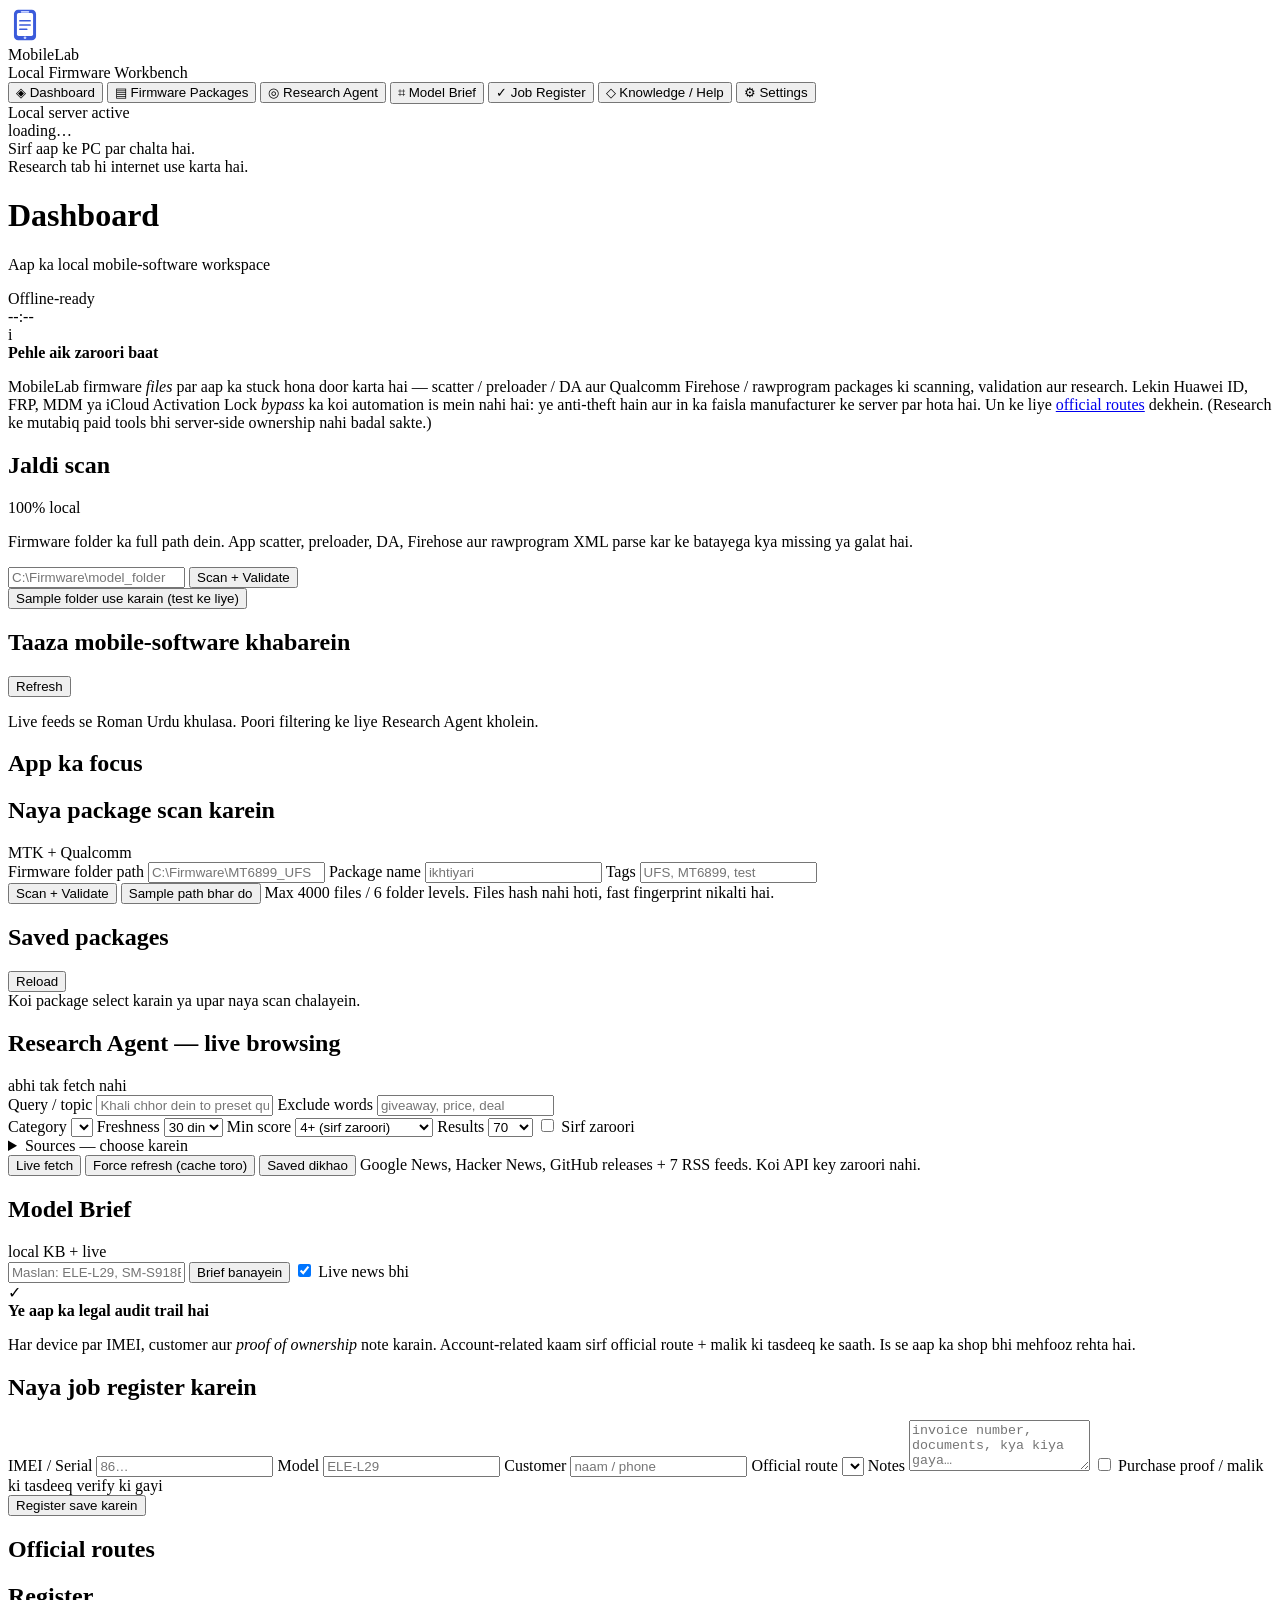
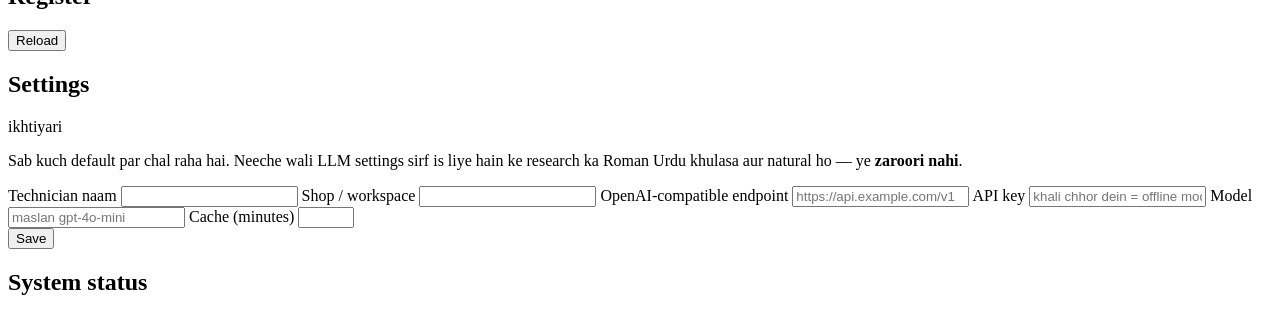
==== MobileLab/web/index.html @ c25c3c63 "chore: adopt agent.md governance + project docs" ====
<!DOCTYPE html>
<html lang="ur-PK-Latn">
<head>
<meta charset="utf-8">
<meta name="viewport" content="width=device-width,initial-scale=1">
<title>MobileLab — Local Mobile Software Workbench</title>
<link rel="icon" href="/favicon.svg" type="image/svg+xml">
<link rel="stylesheet" href="/style.css">
</head>
<body>
<div class="app">

  <aside class="sidebar">
    <div class="brand">
      <div class="brand-mark">
        <svg viewBox="0 0 40 40" width="34" height="34" aria-hidden="true">
          <rect x="7" y="2" width="26" height="36" rx="5" fill="#3b5bdb"/>
          <rect x="10.5" y="6" width="19" height="27" rx="2" fill="#ffffff"/>
          <rect x="15" y="3.5" width="10" height="2" rx="1" fill="#c9d4ff"/>
          <path d="M14 15h12M14 20h12M14 25h8" stroke="#3b5bdb" stroke-width="2" stroke-linecap="round"/>
          <circle cx="20" cy="35" r="1.6" fill="#c9d4ff"/>
        </svg>
      </div>
      <div>
        <div class="brand-name">MobileLab</div>
        <div class="brand-sub">Local Firmware Workbench</div>
      </div>
    </div>

    <nav class="nav" id="nav">
      <button class="nav-item active" data-view="dashboard"><span class="ni">◈</span> Dashboard</button>
      <button class="nav-item" data-view="packages"><span class="ni">▤</span> Firmware Packages</button>
      <button class="nav-item" data-view="research"><span class="ni">◎</span> Research Agent <span class="nav-dot"></span></button>
      <button class="nav-item" data-view="models"><span class="ni">⌗</span> Model Brief</button>
      <button class="nav-item" data-view="jobs"><span class="ni">✓</span> Job Register</button>
      <button class="nav-item" data-view="knowledge"><span class="ni">◇</span> Knowledge / Help</button>
      <button class="nav-item" data-view="settings"><span class="ni">⚙</span> Settings</button>
    </nav>

    <div class="side-foot">
      <div class="side-status"><span class="dot-live"></span> Local server active</div>
      <div class="side-small" id="sideMeta">loading…</div>
      <div class="side-note">Sirf aap ke PC par chalta hai.<br>Research tab hi internet use karta hai.</div>
    </div>
  </aside>

  <main class="main">
    <header class="topbar">
      <div>
        <h1 id="viewTitle">Dashboard</h1>
        <p id="viewSub">Aap ka local mobile-software workspace</p>
      </div>
      <div class="top-right">
        <div class="pill" id="connPill"><span class="dot-live"></span> Offline-ready</div>
        <div class="clock" id="clock">--:--</div>
      </div>
    </header>

    <div class="content" id="content">

      <!-- ================= DASHBOARD ================= -->
      <section class="view active" id="view-dashboard">
        <div class="notice">
          <div class="notice-icon">i</div>
          <div>
            <strong>Pehle aik zaroori baat</strong>
            <p>MobileLab firmware <em>files</em> par aap ka stuck hona door karta hai — scatter / preloader / DA aur Qualcomm Firehose / rawprogram packages ki scanning, validation aur research. Lekin Huawei ID, FRP, MDM ya iCloud Activation Lock <em>bypass</em> ka koi automation is mein nahi hai: ye anti-theft hain aur in ka faisla manufacturer ke server par hota hai. Un ke liye <a href="#" data-goto="knowledge">official routes</a> dekhein. (Research ke mutabiq paid tools bhi server-side ownership nahi badal sakte.)</p>
          </div>
        </div>

        <div class="stat-grid" id="statGrid"></div>

        <div class="two-col">
          <div class="card">
            <div class="card-head"><h2>Jaldi scan</h2><span class="tag">100% local</span></div>
            <p class="muted">Firmware folder ka full path dein. App scatter, preloader, DA, Firehose aur rawprogram XML parse kar ke batayega kya missing ya galat hai.</p>
            <div class="inline-form">
              <input id="dashPath" placeholder="C:\Firmware\model_folder" spellcheck="false">
              <button class="btn primary" id="dashScanBtn">Scan + Validate</button>
            </div>
            <button class="link-btn" id="dashSampleBtn">Sample folder use karain (test ke liye)</button>
            <div id="dashScanOut" class="scan-out"></div>
          </div>

          <div class="card">
            <div class="card-head"><h2>Taaza mobile-software khabarein</h2><button class="btn ghost sm" id="dashNewsBtn">Refresh</button></div>
            <p class="muted">Live feeds se Roman Urdu khulasa. Poori filtering ke liye Research Agent kholein.</p>
            <div id="dashNews" class="mini-news"><div class="skeleton"></div></div>
          </div>
        </div>

        <div class="card">
          <div class="card-head"><h2>App ka focus</h2></div>
          <div class="focus-grid" id="focusGrid"></div>
        </div>
      </section>

      <!-- ================= PACKAGES ================= -->
      <section class="view" id="view-packages">
        <div class="card">
          <div class="card-head"><h2>Naya package scan karein</h2><span class="tag">MTK + Qualcomm</span></div>
          <div class="form-row">
            <label class="grow">Firmware folder path
              <input id="pkgPath" placeholder="C:\Firmware\MT6899_UFS" spellcheck="false">
            </label>
            <label>Package name <input id="pkgName" placeholder="ikhtiyari"></label>
            <label>Tags <input id="pkgTags" placeholder="UFS, MT6899, test"></label>
          </div>
          <div class="row-actions">
            <button class="btn primary" id="pkgScanBtn">Scan + Validate</button>
            <button class="btn ghost" id="pkgSampleBtn">Sample path bhar do</button>
            <span class="muted small">Max 4000 files / 6 folder levels. Files hash nahi hoti, fast fingerprint nikalti hai.</span>
          </div>
          <div id="pkgScanOut" class="scan-out"></div>
        </div>

        <div class="pkg-layout">
          <div class="card pkg-list-card">
            <div class="card-head"><h2>Saved packages</h2><button class="btn ghost sm" id="pkgReload">Reload</button></div>
            <div id="pkgList" class="pkg-list"><div class="skeleton"></div></div>
          </div>
          <div class="card pkg-detail-card">
            <div id="pkgDetail" class="empty-state">Koi package select karain ya upar naya scan chalayein.</div>
          </div>
        </div>
      </section>

      <!-- ================= RESEARCH ================= -->
      <section class="view" id="view-research">
        <div class="card">
          <div class="card-head"><h2>Research Agent — live browsing</h2><span class="tag green" id="fetchStamp">abhi tak fetch nahi</span></div>
          <div class="preset-row" id="presetRow"></div>
          <div class="form-row">
            <label class="grow">Query / topic
              <input id="resQ" placeholder="Khali chhor dein to preset query chalegi (maslan: Huawei EMUI 16 firmware)">
            </label>
            <label>Exclude words <input id="resExclude" placeholder="giveaway, price, deal"></label>
          </div>
          <div class="form-row filters">
            <label>Category <select id="resCat"></select></label>
            <label>Freshness <select id="resDays">
              <option value="0">Sab</option><option value="2">2 din</option><option value="7">7 din</option>
              <option value="30" selected>30 din</option><option value="90">90 din</option>
            </select></label>
            <label>Min score <select id="resScore">
              <option value="0">Sab dikhayein</option><option value="2">2+</option>
              <option value="4" selected>4+ (sirf zaroori)</option><option value="7">7+ (bahut mutaliqa)</option>
            </select></label>
            <label>Results <select id="resLimit">
              <option value="30">30</option><option value="70" selected>70</option><option value="120">120</option>
            </select></label>
            <label class="checkline"><input type="checkbox" id="resOnlyImportant"> Sirf zaroori</label>
          </div>
          <details class="sources-box">
            <summary>Sources <span id="srcCount"></span> — choose karein</summary>
            <div id="srcChecks" class="check-grid"></div>
            <div class="row-actions"><button class="link-btn" id="srcAll">Sab select</button><button class="link-btn" id="srcNone">Sab hata dein</button></div>
          </details>
          <div class="row-actions">
            <button class="btn primary" id="resFetch">Live fetch</button>
            <button class="btn ghost" id="resRefresh">Force refresh (cache toro)</button>
            <button class="btn ghost" id="resSavedToggle">Saved dikhao</button>
            <span class="muted small">Google News, Hacker News, GitHub releases + 7 RSS feeds. Koi API key zaroori nahi.</span>
          </div>
          <div id="resDiag" class="diag"></div>
        </div>
        <div id="resResults" class="res-wrap"></div>
      </section>

      <!-- ================= MODELS ================= -->
      <section class="view" id="view-models">
        <div class="card">
          <div class="card-head"><h2>Model Brief</h2><span class="tag">local KB + live</span></div>
          <div class="inline-form">
            <input id="modelQ" placeholder="Maslan: ELE-L29, SM-S918B, CPH2577, 23127PN0CG">
            <button class="btn primary" id="modelSearch">Brief banayein</button>
            <label class="checkline"><input type="checkbox" id="modelLive" checked> Live news bhi</label>
          </div>
        </div>
        <div id="modelOut"></div>
      </section>

      <!-- ================= JOBS ================= -->
      <section class="view" id="view-jobs">
        <div class="notice soft">
          <div class="notice-icon">✓</div>
          <div><strong>Ye aap ka legal audit trail hai</strong>
            <p>Har device par IMEI, customer aur <em>proof of ownership</em> note karain. Account-related kaam sirf official route + malik ki tasdeeq ke saath. Is se aap ka shop bhi mehfooz rehta hai.</p></div>
        </div>
        <div class="two-col">
          <div class="card">
            <div class="card-head"><h2>Naya job register karein</h2></div>
            <div class="form-grid">
              <label>IMEI / Serial <input id="jobImei" placeholder="86…"></label>
              <label>Model <input id="jobModel" placeholder="ELE-L29"></label>
              <label>Customer <input id="jobCustomer" placeholder="naam / phone"></label>
              <label>Official route <select id="jobRoute"></select></label>
              <label class="wide">Notes <textarea id="jobNotes" rows="3" placeholder="invoice number, documents, kya kiya gaya…"></textarea></label>
              <label class="checkline wide"><input type="checkbox" id="jobProof"> Purchase proof / malik ki tasdeeq verify ki gayi</label>
            </div>
            <button class="btn primary" id="jobAdd">Register save karein</button>
          </div>
          <div class="card">
            <div class="card-head"><h2>Official routes</h2></div>
            <div id="jobRoutes" class="route-list"></div>
          </div>
        </div>
        <div class="card">
          <div class="card-head"><h2>Register</h2><button class="btn ghost sm" id="jobReload">Reload</button></div>
          <div id="jobList"></div>
        </div>
      </section>

      <!-- ================= KNOWLEDGE ================= -->
      <section class="view" id="view-knowledge">
        <div id="knowledgeOut"></div>
      </section>

      <!-- ================= SETTINGS ================= -->
      <section class="view" id="view-settings">
        <div class="card">
          <div class="card-head"><h2>Settings</h2><span class="tag">ikhtiyari</span></div>
          <p class="muted">Sab kuch default par chal raha hai. Neeche wali LLM settings sirf is liye hain ke research ka Roman Urdu khulasa aur natural ho — ye <strong>zaroori nahi</strong>.</p>
          <div class="form-grid">
            <label>Technician naam <input id="setTech"></label>
            <label>Shop / workspace <input id="setShop"></label>
            <label class="wide">OpenAI-compatible endpoint <input id="setEndpoint" placeholder="https://api.example.com/v1"></label>
            <label>API key <input id="setKey" type="password" placeholder="khali chhor dein = offline mode"></label>
            <label>Model <input id="setModel" placeholder="maslan gpt-4o-mini"></label>
            <label>Cache (minutes) <input id="setCache" type="number" min="1" max="240"></label>
          </div>
          <button class="btn primary" id="setSave">Save</button>
          <span id="setMsg" class="muted small"></span>
        </div>
        <div class="card">
          <div class="card-head"><h2>System status</h2></div>
          <div id="statusOut" class="kv"></div>
        </div>
      </section>

    </div>
  </main>
</div>

<div id="toast" class="toast"></div>
<script src="/app.js"></script>
</body>
</html>
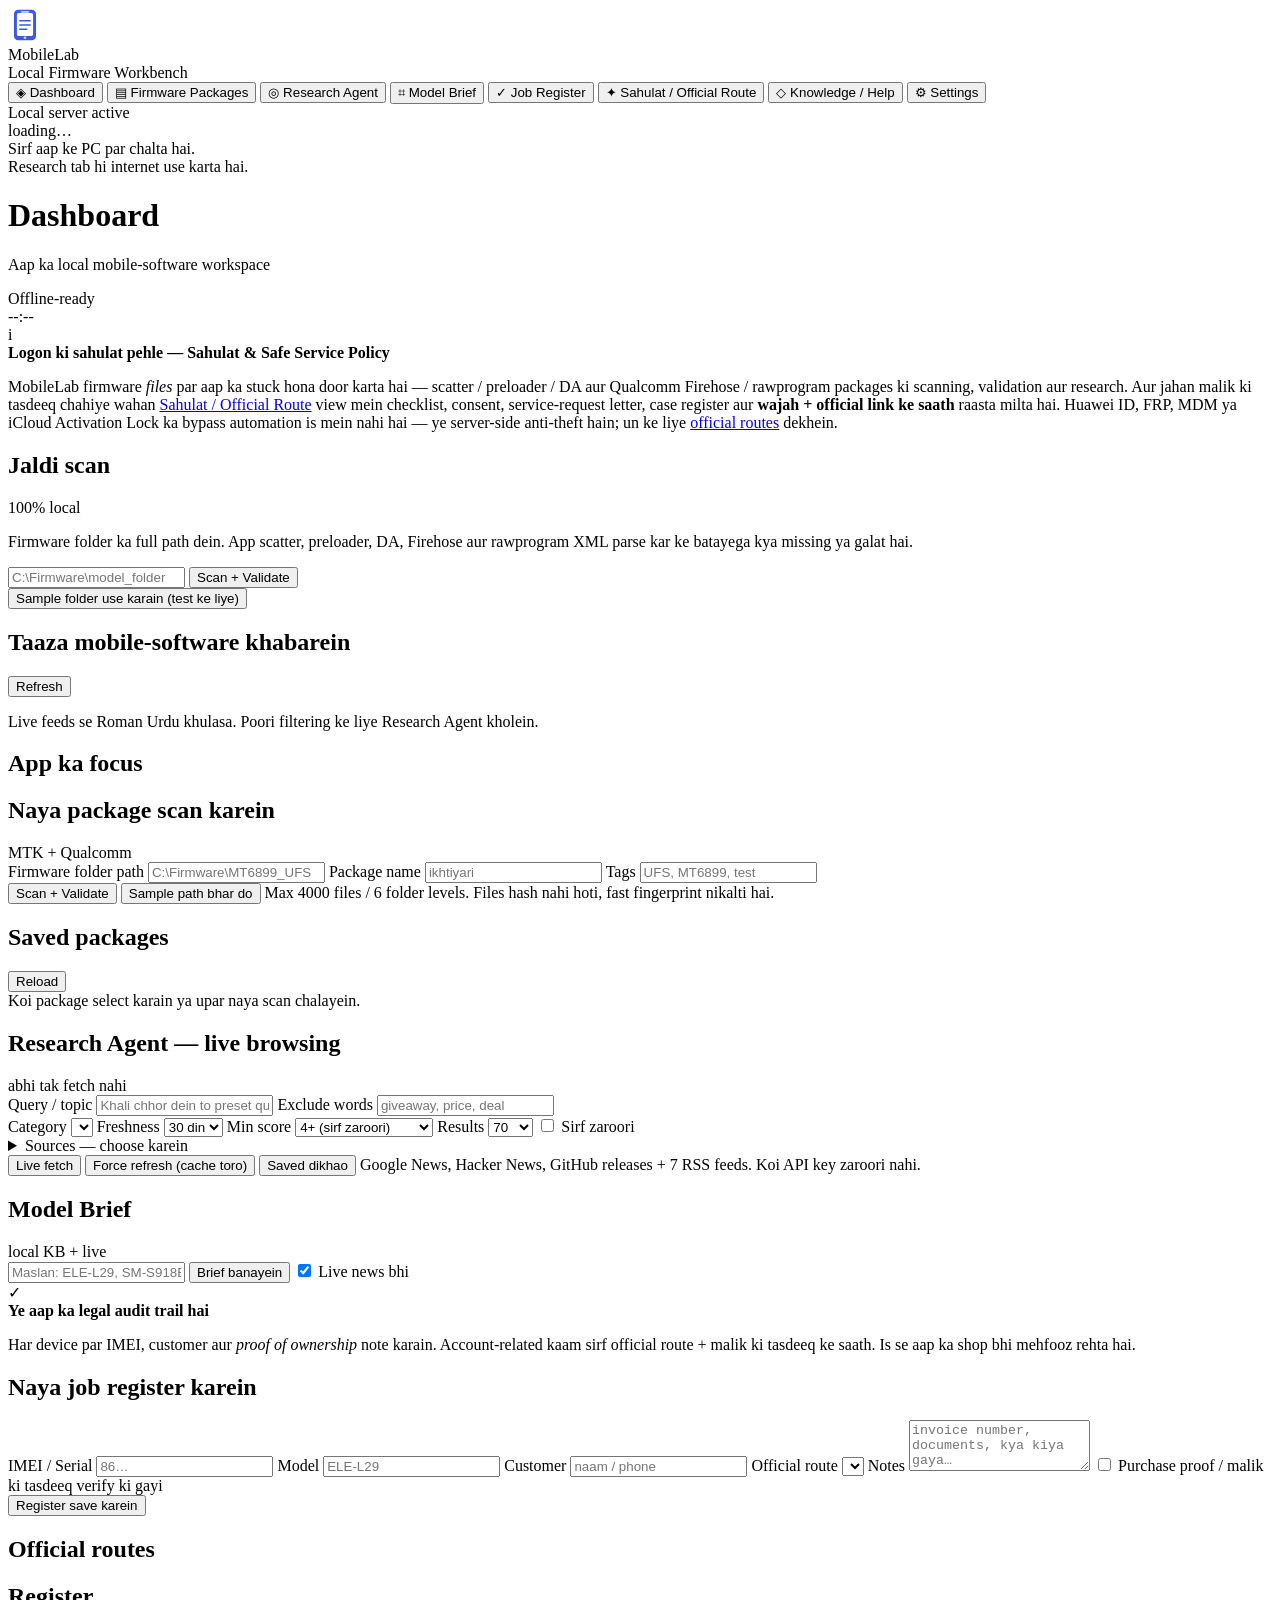
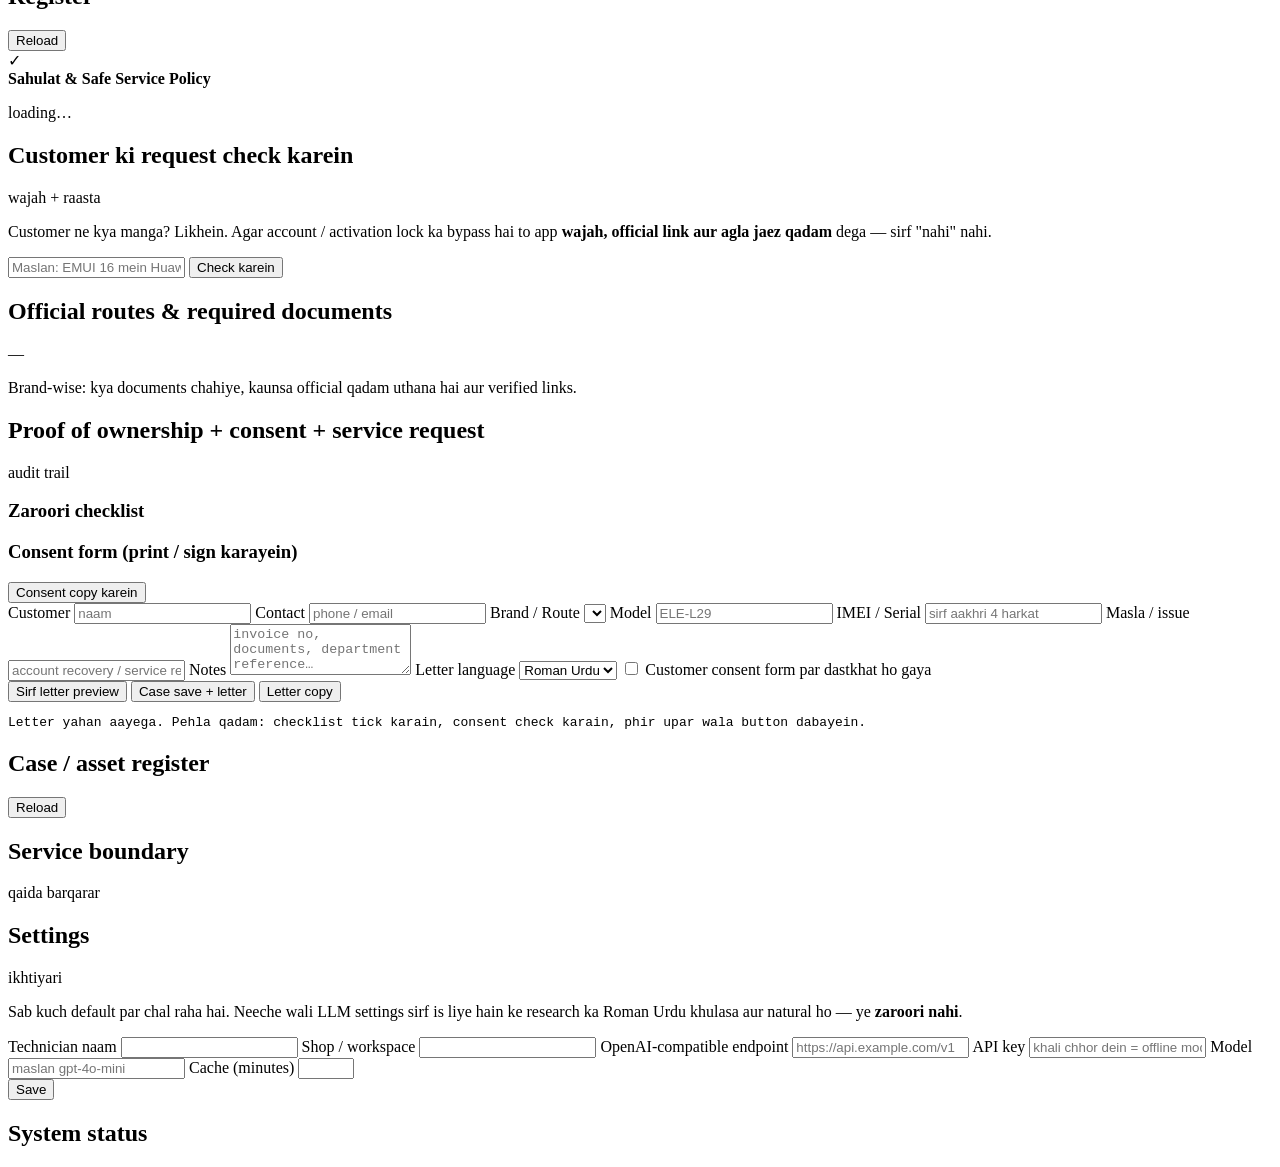
==== commit 27a16b01: "feat: add Sahulat & Safe Service Toolkit (PHASE 1B)" ====
--- a/MobileLab/web/index.html
+++ b/MobileLab/web/index.html
@@ -33,6 +33,7 @@
       <button class="nav-item" data-view="research"><span class="ni">◎</span> Research Agent <span class="nav-dot"></span></button>
       <button class="nav-item" data-view="models"><span class="ni">⌗</span> Model Brief</button>
       <button class="nav-item" data-view="jobs"><span class="ni">✓</span> Job Register</button>
+      <button class="nav-item" data-view="sahulat"><span class="ni">✦</span> Sahulat / Official Route</button>
       <button class="nav-item" data-view="knowledge"><span class="ni">◇</span> Knowledge / Help</button>
       <button class="nav-item" data-view="settings"><span class="ni">⚙</span> Settings</button>
     </nav>
@@ -63,8 +64,8 @@
         <div class="notice">
           <div class="notice-icon">i</div>
           <div>
-            <strong>Pehle aik zaroori baat</strong>
-            <p>MobileLab firmware <em>files</em> par aap ka stuck hona door karta hai — scatter / preloader / DA aur Qualcomm Firehose / rawprogram packages ki scanning, validation aur research. Lekin Huawei ID, FRP, MDM ya iCloud Activation Lock <em>bypass</em> ka koi automation is mein nahi hai: ye anti-theft hain aur in ka faisla manufacturer ke server par hota hai. Un ke liye <a href="#" data-goto="knowledge">official routes</a> dekhein. (Research ke mutabiq paid tools bhi server-side ownership nahi badal sakte.)</p>
+            <strong>Logon ki sahulat pehle — Sahulat &amp; Safe Service Policy</strong>
+            <p>MobileLab firmware <em>files</em> par aap ka stuck hona door karta hai — scatter / preloader / DA aur Qualcomm Firehose / rawprogram packages ki scanning, validation aur research. Aur jahan malik ki tasdeeq chahiye wahan <a href="#" data-goto="sahulat">Sahulat / Official Route</a> view mein checklist, consent, service-request letter, case register aur <strong>wajah + official link ke saath</strong> raasta milta hai. Huawei ID, FRP, MDM ya iCloud Activation Lock ka bypass automation is mein nahi hai — ye server-side anti-theft hain; un ke liye <a href="#" data-goto="knowledge">official routes</a> dekhein.</p>
           </div>
         </div>
 
@@ -211,6 +212,81 @@
         </div>
       </section>
 
+      <!-- ================= SAHULAT / OFFICIAL ROUTE ================= -->
+      <section class="view" id="view-sahulat">
+        <div class="notice soft">
+          <div class="notice-icon">✓</div>
+          <div>
+            <strong id="sahPolicyTitle">Sahulat &amp; Safe Service Policy</strong>
+            <p id="sahPolicyLead">loading…</p>
+          </div>
+        </div>
+
+        <div class="two-col">
+          <div class="card">
+            <div class="card-head"><h2>Customer ki request check karein</h2><span class="tag">wajah + raasta</span></div>
+            <p class="muted">Customer ne kya manga? Likhein. Agar account / activation lock ka bypass hai to app <strong>wajah, official link aur agla jaez qadam</strong> dega — sirf "nahi" nahi.</p>
+            <div class="inline-form">
+              <input id="sahCheckQ" placeholder="Maslan: EMUI 16 mein Huawei ID remove kar do">
+              <button class="btn primary" id="sahCheckBtn">Check karein</button>
+            </div>
+            <div id="sahCheckOut" class="sah-out"></div>
+          </div>
+
+          <div class="card">
+            <div class="card-head"><h2>Official routes &amp; required documents</h2><span class="tag green" id="sahRouteCount">—</span></div>
+            <p class="muted">Brand-wise: kya documents chahiye, kaunsa official qadam uthana hai aur verified links.</p>
+            <div id="sahRoutes" class="sah-routes"><div class="skeleton"></div></div>
+          </div>
+        </div>
+
+        <div class="card">
+          <div class="card-head"><h2>Proof of ownership + consent + service request</h2><span class="tag">audit trail</span></div>
+          <div class="sah-grid">
+            <div>
+              <h3 class="sah-h3">Zaroori checklist</h3>
+              <div id="sahChecklist" class="sah-checklist"></div>
+              <h3 class="sah-h3">Consent form (print / sign karayein)</h3>
+              <pre id="sahConsent" class="sah-consent"></pre>
+              <button class="btn ghost sm" id="sahConsentCopy">Consent copy karein</button>
+            </div>
+            <div>
+              <div class="form-grid">
+                <label>Customer <input id="sahCustomer" placeholder="naam"></label>
+                <label>Contact <input id="sahContact" placeholder="phone / email"></label>
+                <label>Brand / Route <select id="sahBrand"></select></label>
+                <label>Model <input id="sahModel" placeholder="ELE-L29"></label>
+                <label>IMEI / Serial <input id="sahDevice" placeholder="sirf aakhri 4 harkat"></label>
+                <label>Masla / issue <input id="sahIssue" placeholder="account recovery / service request"></label>
+                <label class="wide">Notes <textarea id="sahNotes" rows="3" placeholder="invoice no, documents, department reference…"></textarea></label>
+                <label class="wide">Letter language <select id="sahLang">
+                  <option value="roman">Roman Urdu</option><option value="english">English</option>
+                </select></label>
+                <label class="checkline wide"><input type="checkbox" id="sahConsentChk"> Customer consent form par dastkhat ho gaya</label>
+              </div>
+              <div class="row-actions">
+                <button class="btn ghost" id="sahLetterBtn">Sirf letter preview</button>
+                <button class="btn primary" id="sahCaseBtn">Case save + letter</button>
+                <button class="btn ghost" id="sahLetterCopy">Letter copy</button>
+              </div>
+              <div id="sahFormMsg" class="small muted"></div>
+              <pre id="sahLetter" class="sah-letter">Letter yahan aayega. Pehla qadam: checklist tick karain, consent check karain, phir upar wala button dabayein.</pre>
+            </div>
+          </div>
+        </div>
+
+        <div class="two-col">
+          <div class="card">
+            <div class="card-head"><h2>Case / asset register</h2><button class="btn ghost sm" id="sahReload">Reload</button></div>
+            <div id="sahCases"></div>
+          </div>
+          <div class="card">
+            <div class="card-head"><h2>Service boundary</h2><span class="tag amber">qaida barqarar</span></div>
+            <div id="sahBoundary"></div>
+          </div>
+        </div>
+      </section>
+
       <!-- ================= KNOWLEDGE ================= -->
       <section class="view" id="view-knowledge">
         <div id="knowledgeOut"></div>
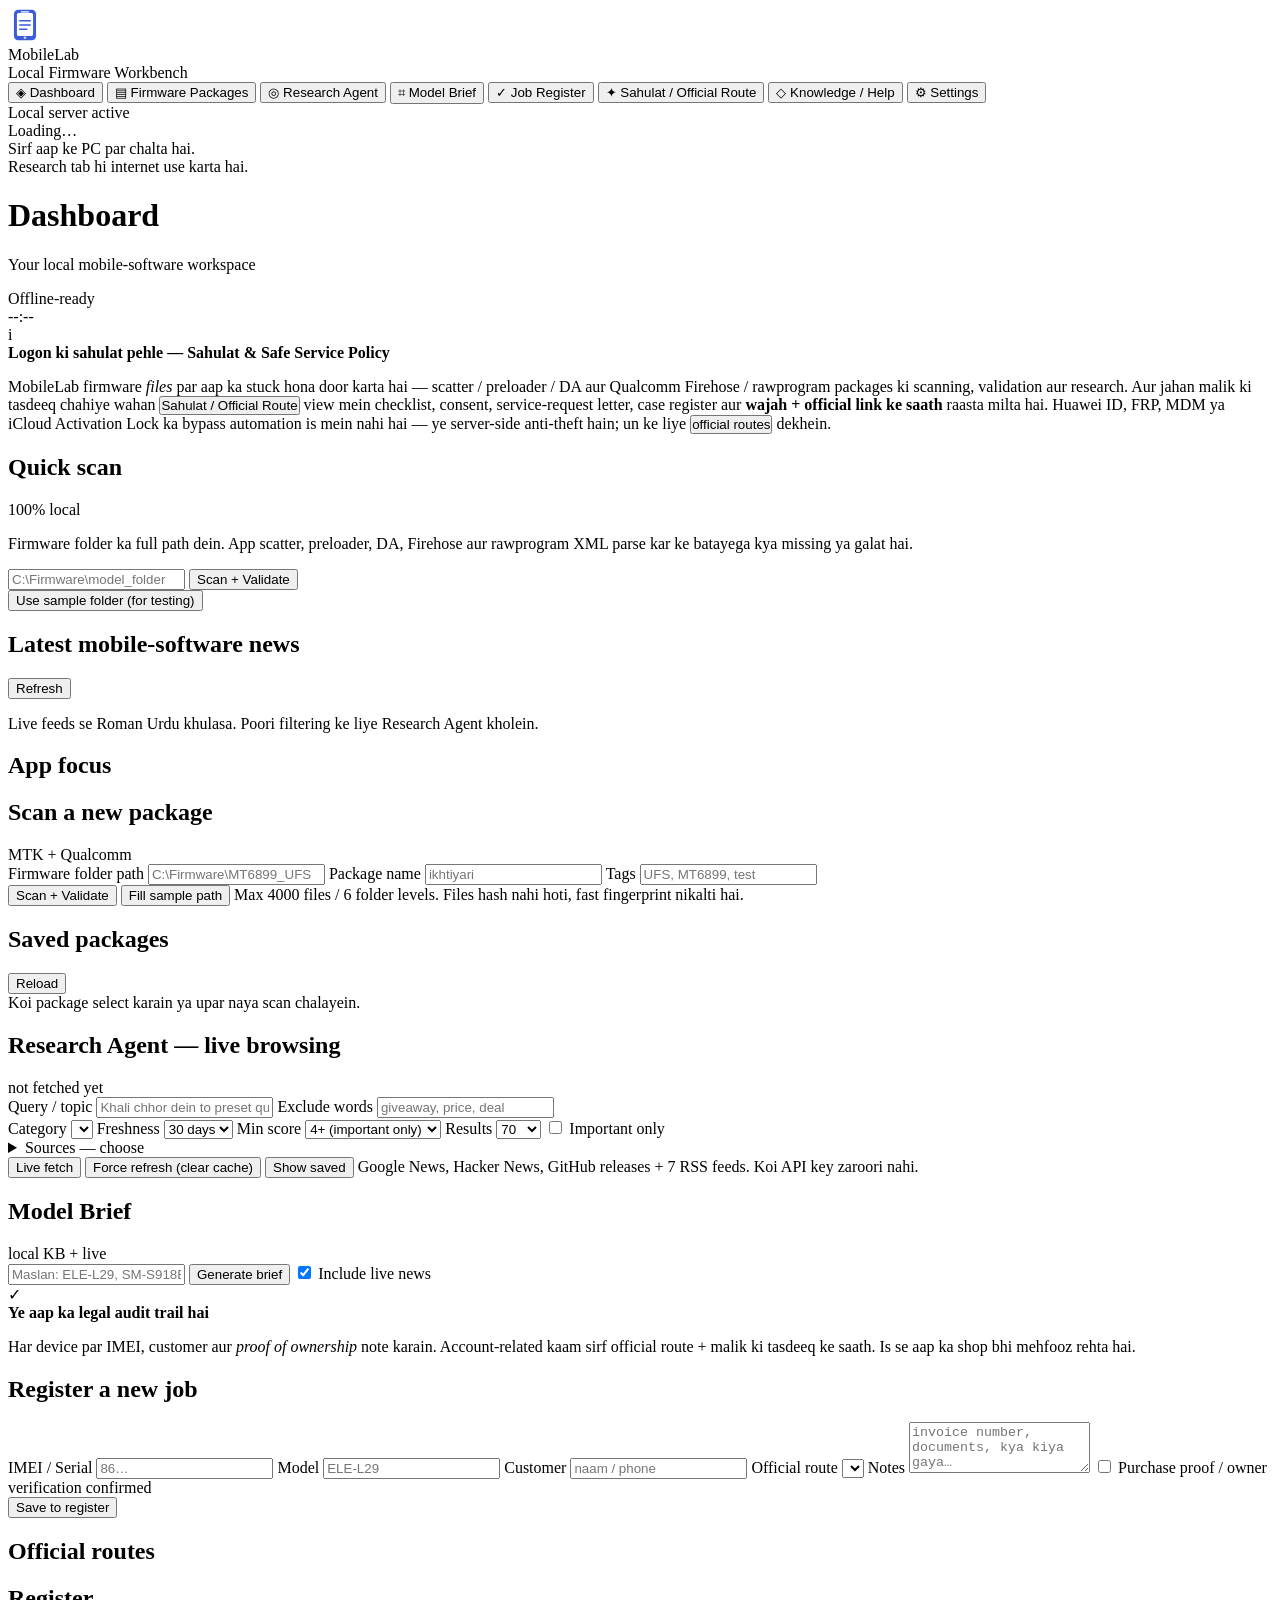
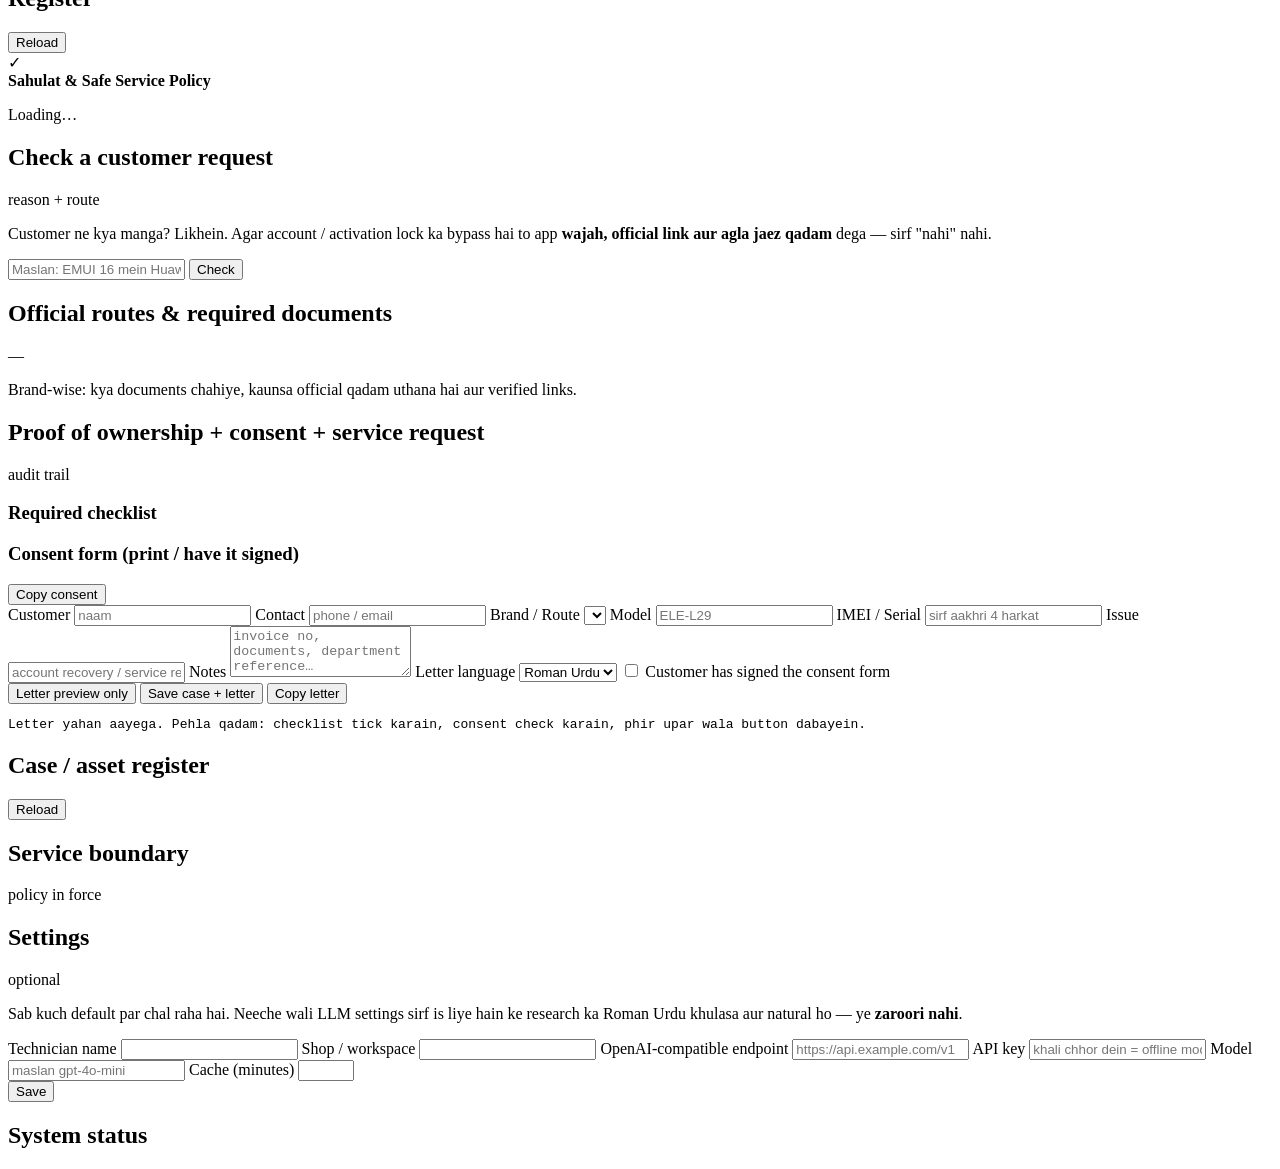
==== commit a68cd7c7: "feat: complete PHASE 3-11 hardening, offline degradation, and 101-test suite Security baseline: mask" ====
--- a/MobileLab/web/index.html
+++ b/MobileLab/web/index.html
@@ -1,5 +1,5 @@
 <!DOCTYPE html>
-<html lang="ur-PK-Latn">
+<html lang="en">
 <head>
 <meta charset="utf-8">
 <meta name="viewport" content="width=device-width,initial-scale=1">
@@ -27,21 +27,21 @@
       </div>
     </div>
 
-    <nav class="nav" id="nav">
-      <button class="nav-item active" data-view="dashboard"><span class="ni">◈</span> Dashboard</button>
-      <button class="nav-item" data-view="packages"><span class="ni">▤</span> Firmware Packages</button>
-      <button class="nav-item" data-view="research"><span class="ni">◎</span> Research Agent <span class="nav-dot"></span></button>
-      <button class="nav-item" data-view="models"><span class="ni">⌗</span> Model Brief</button>
-      <button class="nav-item" data-view="jobs"><span class="ni">✓</span> Job Register</button>
-      <button class="nav-item" data-view="sahulat"><span class="ni">✦</span> Sahulat / Official Route</button>
-      <button class="nav-item" data-view="knowledge"><span class="ni">◇</span> Knowledge / Help</button>
-      <button class="nav-item" data-view="settings"><span class="ni">⚙</span> Settings</button>
+    <nav class="nav" id="nav" role="tablist" aria-label="Primary navigation" aria-orientation="vertical">
+      <button class="nav-item active" id="tab-dashboard" data-view="dashboard" role="tab" aria-selected="true" aria-controls="view-dashboard" aria-current="page" tabindex="0"><span class="ni" aria-hidden="true">◈</span> Dashboard</button>
+      <button class="nav-item" id="tab-packages" data-view="packages" role="tab" aria-selected="false" aria-controls="view-packages" tabindex="-1"><span class="ni" aria-hidden="true">▤</span> Firmware Packages</button>
+      <button class="nav-item" id="tab-research" data-view="research" role="tab" aria-selected="false" aria-controls="view-research" tabindex="-1"><span class="ni" aria-hidden="true">◎</span> Research Agent <span class="nav-dot" aria-hidden="true"></span></button>
+      <button class="nav-item" id="tab-models" data-view="models" role="tab" aria-selected="false" aria-controls="view-models" tabindex="-1"><span class="ni" aria-hidden="true">⌗</span> Model Brief</button>
+      <button class="nav-item" id="tab-jobs" data-view="jobs" role="tab" aria-selected="false" aria-controls="view-jobs" tabindex="-1"><span class="ni" aria-hidden="true">✓</span> Job Register</button>
+      <button class="nav-item" id="tab-sahulat" data-view="sahulat" role="tab" aria-selected="false" aria-controls="view-sahulat" tabindex="-1"><span class="ni" aria-hidden="true">✦</span> Sahulat / Official Route</button>
+      <button class="nav-item" id="tab-knowledge" data-view="knowledge" role="tab" aria-selected="false" aria-controls="view-knowledge" tabindex="-1"><span class="ni" aria-hidden="true">◇</span> Knowledge / Help</button>
+      <button class="nav-item" id="tab-settings" data-view="settings" role="tab" aria-selected="false" aria-controls="view-settings" tabindex="-1"><span class="ni" aria-hidden="true">⚙</span> Settings</button>
     </nav>
 
     <div class="side-foot">
-      <div class="side-status"><span class="dot-live"></span> Local server active</div>
-      <div class="side-small" id="sideMeta">loading…</div>
-      <div class="side-note">Sirf aap ke PC par chalta hai.<br>Research tab hi internet use karta hai.</div>
+      <div class="side-status"><span class="dot-live" aria-hidden="true"></span> Local server active</div>
+      <div class="side-small" id="sideMeta" aria-live="polite">Loading…</div>
+      <div class="side-note" lang="ur-PK-Latn">Sirf aap ke PC par chalta hai.<br>Research tab hi internet use karta hai.</div>
     </div>
   </aside>
 
@@ -49,10 +49,10 @@
     <header class="topbar">
       <div>
         <h1 id="viewTitle">Dashboard</h1>
-        <p id="viewSub">Aap ka local mobile-software workspace</p>
+        <p id="viewSub">Your local mobile-software workspace</p>
       </div>
       <div class="top-right">
-        <div class="pill" id="connPill"><span class="dot-live"></span> Offline-ready</div>
+        <div class="pill" id="connPill"><span class="dot-live" aria-hidden="true"></span> Offline-ready</div>
         <div class="clock" id="clock">--:--</div>
       </div>
     </header>
@@ -60,12 +60,12 @@
     <div class="content" id="content">
 
       <!-- ================= DASHBOARD ================= -->
-      <section class="view active" id="view-dashboard">
+      <section class="view active" id="view-dashboard" role="tabpanel" aria-labelledby="tab-dashboard" tabindex="0">
         <div class="notice">
-          <div class="notice-icon">i</div>
-          <div>
+          <div class="notice-icon" aria-hidden="true">i</div>
+          <div lang="ur-PK-Latn">
             <strong>Logon ki sahulat pehle — Sahulat &amp; Safe Service Policy</strong>
-            <p>MobileLab firmware <em>files</em> par aap ka stuck hona door karta hai — scatter / preloader / DA aur Qualcomm Firehose / rawprogram packages ki scanning, validation aur research. Aur jahan malik ki tasdeeq chahiye wahan <a href="#" data-goto="sahulat">Sahulat / Official Route</a> view mein checklist, consent, service-request letter, case register aur <strong>wajah + official link ke saath</strong> raasta milta hai. Huawei ID, FRP, MDM ya iCloud Activation Lock ka bypass automation is mein nahi hai — ye server-side anti-theft hain; un ke liye <a href="#" data-goto="knowledge">official routes</a> dekhein.</p>
+            <p>MobileLab firmware <em>files</em> par aap ka stuck hona door karta hai — scatter / preloader / DA aur Qualcomm Firehose / rawprogram packages ki scanning, validation aur research. Aur jahan malik ki tasdeeq chahiye wahan <button type="button" class="link-btn" style="display:inline;padding:0" lang="en" data-goto="sahulat">Sahulat / Official Route</button> view mein checklist, consent, service-request letter, case register aur <strong>wajah + official link ke saath</strong> raasta milta hai. Huawei ID, FRP, MDM ya iCloud Activation Lock ka bypass automation is mein nahi hai — ye server-side anti-theft hain; un ke liye <button type="button" class="link-btn" style="display:inline;padding:0" lang="en" data-goto="knowledge">official routes</button> dekhein.</p>
           </div>
         </div>
 
@@ -73,33 +73,33 @@
 
         <div class="two-col">
           <div class="card">
-            <div class="card-head"><h2>Jaldi scan</h2><span class="tag">100% local</span></div>
-            <p class="muted">Firmware folder ka full path dein. App scatter, preloader, DA, Firehose aur rawprogram XML parse kar ke batayega kya missing ya galat hai.</p>
+            <div class="card-head"><h2>Quick scan</h2><span class="tag">100% local</span></div>
+            <p class="muted" lang="ur-PK-Latn">Firmware folder ka full path dein. App scatter, preloader, DA, Firehose aur rawprogram XML parse kar ke batayega kya missing ya galat hai.</p>
             <div class="inline-form">
               <input id="dashPath" placeholder="C:\Firmware\model_folder" spellcheck="false">
               <button class="btn primary" id="dashScanBtn">Scan + Validate</button>
             </div>
-            <button class="link-btn" id="dashSampleBtn">Sample folder use karain (test ke liye)</button>
+            <button class="link-btn" id="dashSampleBtn">Use sample folder (for testing)</button>
             <div id="dashScanOut" class="scan-out"></div>
           </div>
 
           <div class="card">
-            <div class="card-head"><h2>Taaza mobile-software khabarein</h2><button class="btn ghost sm" id="dashNewsBtn">Refresh</button></div>
-            <p class="muted">Live feeds se Roman Urdu khulasa. Poori filtering ke liye Research Agent kholein.</p>
+            <div class="card-head"><h2>Latest mobile-software news</h2><button class="btn ghost sm" id="dashNewsBtn">Refresh</button></div>
+            <p class="muted" lang="ur-PK-Latn">Live feeds se Roman Urdu khulasa. Poori filtering ke liye Research Agent kholein.</p>
             <div id="dashNews" class="mini-news"><div class="skeleton"></div></div>
           </div>
         </div>
 
         <div class="card">
-          <div class="card-head"><h2>App ka focus</h2></div>
+          <div class="card-head"><h2>App focus</h2></div>
           <div class="focus-grid" id="focusGrid"></div>
         </div>
       </section>
 
       <!-- ================= PACKAGES ================= -->
-      <section class="view" id="view-packages">
-        <div class="card">
-          <div class="card-head"><h2>Naya package scan karein</h2><span class="tag">MTK + Qualcomm</span></div>
+      <section class="view" id="view-packages" role="tabpanel" aria-labelledby="tab-packages" tabindex="0">
+        <div class="card">
+          <div class="card-head"><h2>Scan a new package</h2><span class="tag">MTK + Qualcomm</span></div>
           <div class="form-row">
             <label class="grow">Firmware folder path
               <input id="pkgPath" placeholder="C:\Firmware\MT6899_UFS" spellcheck="false">
@@ -109,8 +109,8 @@
           </div>
           <div class="row-actions">
             <button class="btn primary" id="pkgScanBtn">Scan + Validate</button>
-            <button class="btn ghost" id="pkgSampleBtn">Sample path bhar do</button>
-            <span class="muted small">Max 4000 files / 6 folder levels. Files hash nahi hoti, fast fingerprint nikalti hai.</span>
+            <button class="btn ghost" id="pkgSampleBtn">Fill sample path</button>
+            <span class="muted small" lang="ur-PK-Latn">Max 4000 files / 6 folder levels. Files hash nahi hoti, fast fingerprint nikalti hai.</span>
           </div>
           <div id="pkgScanOut" class="scan-out"></div>
         </div>
@@ -121,15 +121,15 @@
             <div id="pkgList" class="pkg-list"><div class="skeleton"></div></div>
           </div>
           <div class="card pkg-detail-card">
-            <div id="pkgDetail" class="empty-state">Koi package select karain ya upar naya scan chalayein.</div>
+            <div id="pkgDetail" class="empty-state" lang="ur-PK-Latn">Koi package select karain ya upar naya scan chalayein.</div>
           </div>
         </div>
       </section>
 
       <!-- ================= RESEARCH ================= -->
-      <section class="view" id="view-research">
-        <div class="card">
-          <div class="card-head"><h2>Research Agent — live browsing</h2><span class="tag green" id="fetchStamp">abhi tak fetch nahi</span></div>
+      <section class="view" id="view-research" role="tabpanel" aria-labelledby="tab-research" tabindex="0">
+        <div class="card">
+          <div class="card-head"><h2>Research Agent — live browsing</h2><span class="tag green" id="fetchStamp">not fetched yet</span></div>
           <div class="preset-row" id="presetRow"></div>
           <div class="form-row">
             <label class="grow">Query / topic
@@ -140,28 +140,28 @@
           <div class="form-row filters">
             <label>Category <select id="resCat"></select></label>
             <label>Freshness <select id="resDays">
-              <option value="0">Sab</option><option value="2">2 din</option><option value="7">7 din</option>
-              <option value="30" selected>30 din</option><option value="90">90 din</option>
+              <option value="0">All</option><option value="2">2 days</option><option value="7">7 days</option>
+              <option value="30" selected>30 days</option><option value="90">90 days</option>
             </select></label>
             <label>Min score <select id="resScore">
-              <option value="0">Sab dikhayein</option><option value="2">2+</option>
-              <option value="4" selected>4+ (sirf zaroori)</option><option value="7">7+ (bahut mutaliqa)</option>
+              <option value="0">Show all</option><option value="2">2+</option>
+              <option value="4" selected>4+ (important only)</option><option value="7">7+ (highly relevant)</option>
             </select></label>
             <label>Results <select id="resLimit">
               <option value="30">30</option><option value="70" selected>70</option><option value="120">120</option>
             </select></label>
-            <label class="checkline"><input type="checkbox" id="resOnlyImportant"> Sirf zaroori</label>
+            <label class="checkline"><input type="checkbox" id="resOnlyImportant"> Important only</label>
           </div>
           <details class="sources-box">
-            <summary>Sources <span id="srcCount"></span> — choose karein</summary>
+            <summary>Sources <span id="srcCount"></span> — choose</summary>
             <div id="srcChecks" class="check-grid"></div>
-            <div class="row-actions"><button class="link-btn" id="srcAll">Sab select</button><button class="link-btn" id="srcNone">Sab hata dein</button></div>
+            <div class="row-actions"><button class="link-btn" id="srcAll">Select all</button><button class="link-btn" id="srcNone">Clear all</button></div>
           </details>
           <div class="row-actions">
             <button class="btn primary" id="resFetch">Live fetch</button>
-            <button class="btn ghost" id="resRefresh">Force refresh (cache toro)</button>
-            <button class="btn ghost" id="resSavedToggle">Saved dikhao</button>
-            <span class="muted small">Google News, Hacker News, GitHub releases + 7 RSS feeds. Koi API key zaroori nahi.</span>
+            <button class="btn ghost" id="resRefresh">Force refresh (clear cache)</button>
+            <button class="btn ghost" id="resSavedToggle">Show saved</button>
+            <span class="muted small" lang="ur-PK-Latn">Google News, Hacker News, GitHub releases + 7 RSS feeds. Koi API key zaroori nahi.</span>
           </div>
           <div id="resDiag" class="diag"></div>
         </div>
@@ -169,37 +169,37 @@
       </section>
 
       <!-- ================= MODELS ================= -->
-      <section class="view" id="view-models">
+      <section class="view" id="view-models" role="tabpanel" aria-labelledby="tab-models" tabindex="0">
         <div class="card">
           <div class="card-head"><h2>Model Brief</h2><span class="tag">local KB + live</span></div>
           <div class="inline-form">
             <input id="modelQ" placeholder="Maslan: ELE-L29, SM-S918B, CPH2577, 23127PN0CG">
-            <button class="btn primary" id="modelSearch">Brief banayein</button>
-            <label class="checkline"><input type="checkbox" id="modelLive" checked> Live news bhi</label>
+            <button class="btn primary" id="modelSearch">Generate brief</button>
+            <label class="checkline"><input type="checkbox" id="modelLive" checked> Include live news</label>
           </div>
         </div>
         <div id="modelOut"></div>
       </section>
 
       <!-- ================= JOBS ================= -->
-      <section class="view" id="view-jobs">
+      <section class="view" id="view-jobs" role="tabpanel" aria-labelledby="tab-jobs" tabindex="0">
         <div class="notice soft">
-          <div class="notice-icon">✓</div>
-          <div><strong>Ye aap ka legal audit trail hai</strong>
+          <div class="notice-icon" aria-hidden="true">✓</div>
+          <div lang="ur-PK-Latn"><strong>Ye aap ka legal audit trail hai</strong>
             <p>Har device par IMEI, customer aur <em>proof of ownership</em> note karain. Account-related kaam sirf official route + malik ki tasdeeq ke saath. Is se aap ka shop bhi mehfooz rehta hai.</p></div>
         </div>
         <div class="two-col">
           <div class="card">
-            <div class="card-head"><h2>Naya job register karein</h2></div>
+            <div class="card-head"><h2>Register a new job</h2></div>
             <div class="form-grid">
               <label>IMEI / Serial <input id="jobImei" placeholder="86…"></label>
               <label>Model <input id="jobModel" placeholder="ELE-L29"></label>
               <label>Customer <input id="jobCustomer" placeholder="naam / phone"></label>
               <label>Official route <select id="jobRoute"></select></label>
               <label class="wide">Notes <textarea id="jobNotes" rows="3" placeholder="invoice number, documents, kya kiya gaya…"></textarea></label>
-              <label class="checkline wide"><input type="checkbox" id="jobProof"> Purchase proof / malik ki tasdeeq verify ki gayi</label>
-            </div>
-            <button class="btn primary" id="jobAdd">Register save karein</button>
+              <label class="checkline wide"><input type="checkbox" id="jobProof"> Purchase proof / owner verification confirmed</label>
+            </div>
+            <button class="btn primary" id="jobAdd">Save to register</button>
           </div>
           <div class="card">
             <div class="card-head"><h2>Official routes</h2></div>
@@ -213,30 +213,30 @@
       </section>
 
       <!-- ================= SAHULAT / OFFICIAL ROUTE ================= -->
-      <section class="view" id="view-sahulat">
+      <section class="view" id="view-sahulat" role="tabpanel" aria-labelledby="tab-sahulat" tabindex="0">
         <div class="notice soft">
-          <div class="notice-icon">✓</div>
-          <div>
+          <div class="notice-icon" aria-hidden="true">✓</div>
+          <div lang="ur-PK-Latn">
             <strong id="sahPolicyTitle">Sahulat &amp; Safe Service Policy</strong>
-            <p id="sahPolicyLead">loading…</p>
+            <p id="sahPolicyLead">Loading…</p>
           </div>
         </div>
 
         <div class="two-col">
           <div class="card">
-            <div class="card-head"><h2>Customer ki request check karein</h2><span class="tag">wajah + raasta</span></div>
-            <p class="muted">Customer ne kya manga? Likhein. Agar account / activation lock ka bypass hai to app <strong>wajah, official link aur agla jaez qadam</strong> dega — sirf "nahi" nahi.</p>
+            <div class="card-head"><h2>Check a customer request</h2><span class="tag">reason + route</span></div>
+            <p class="muted" lang="ur-PK-Latn">Customer ne kya manga? Likhein. Agar account / activation lock ka bypass hai to app <strong>wajah, official link aur agla jaez qadam</strong> dega — sirf "nahi" nahi.</p>
             <div class="inline-form">
               <input id="sahCheckQ" placeholder="Maslan: EMUI 16 mein Huawei ID remove kar do">
-              <button class="btn primary" id="sahCheckBtn">Check karein</button>
-            </div>
-            <div id="sahCheckOut" class="sah-out"></div>
+              <button class="btn primary" id="sahCheckBtn">Check</button>
+            </div>
+            <div id="sahCheckOut" class="sah-out" lang="ur-PK-Latn"></div>
           </div>
 
           <div class="card">
             <div class="card-head"><h2>Official routes &amp; required documents</h2><span class="tag green" id="sahRouteCount">—</span></div>
-            <p class="muted">Brand-wise: kya documents chahiye, kaunsa official qadam uthana hai aur verified links.</p>
-            <div id="sahRoutes" class="sah-routes"><div class="skeleton"></div></div>
+            <p class="muted" lang="ur-PK-Latn">Brand-wise: kya documents chahiye, kaunsa official qadam uthana hai aur verified links.</p>
+            <div id="sahRoutes" class="sah-routes" lang="ur-PK-Latn"><div class="skeleton"></div></div>
           </div>
         </div>
 
@@ -244,11 +244,11 @@
           <div class="card-head"><h2>Proof of ownership + consent + service request</h2><span class="tag">audit trail</span></div>
           <div class="sah-grid">
             <div>
-              <h3 class="sah-h3">Zaroori checklist</h3>
-              <div id="sahChecklist" class="sah-checklist"></div>
-              <h3 class="sah-h3">Consent form (print / sign karayein)</h3>
-              <pre id="sahConsent" class="sah-consent"></pre>
-              <button class="btn ghost sm" id="sahConsentCopy">Consent copy karein</button>
+              <h3 class="sah-h3">Required checklist</h3>
+              <div id="sahChecklist" class="sah-checklist" lang="ur-PK-Latn"></div>
+              <h3 class="sah-h3">Consent form (print / have it signed)</h3>
+              <pre id="sahConsent" class="sah-consent" lang="ur-PK-Latn"></pre>
+              <button class="btn ghost sm" id="sahConsentCopy">Copy consent</button>
             </div>
             <div>
               <div class="form-grid">
@@ -257,20 +257,20 @@
                 <label>Brand / Route <select id="sahBrand"></select></label>
                 <label>Model <input id="sahModel" placeholder="ELE-L29"></label>
                 <label>IMEI / Serial <input id="sahDevice" placeholder="sirf aakhri 4 harkat"></label>
-                <label>Masla / issue <input id="sahIssue" placeholder="account recovery / service request"></label>
+                <label>Issue <input id="sahIssue" placeholder="account recovery / service request"></label>
                 <label class="wide">Notes <textarea id="sahNotes" rows="3" placeholder="invoice no, documents, department reference…"></textarea></label>
                 <label class="wide">Letter language <select id="sahLang">
                   <option value="roman">Roman Urdu</option><option value="english">English</option>
                 </select></label>
-                <label class="checkline wide"><input type="checkbox" id="sahConsentChk"> Customer consent form par dastkhat ho gaya</label>
+                <label class="checkline wide"><input type="checkbox" id="sahConsentChk"> Customer has signed the consent form</label>
               </div>
               <div class="row-actions">
-                <button class="btn ghost" id="sahLetterBtn">Sirf letter preview</button>
-                <button class="btn primary" id="sahCaseBtn">Case save + letter</button>
-                <button class="btn ghost" id="sahLetterCopy">Letter copy</button>
+                <button class="btn ghost" id="sahLetterBtn">Letter preview only</button>
+                <button class="btn primary" id="sahCaseBtn">Save case + letter</button>
+                <button class="btn ghost" id="sahLetterCopy">Copy letter</button>
               </div>
-              <div id="sahFormMsg" class="small muted"></div>
-              <pre id="sahLetter" class="sah-letter">Letter yahan aayega. Pehla qadam: checklist tick karain, consent check karain, phir upar wala button dabayein.</pre>
+              <div id="sahFormMsg" class="small muted" aria-live="polite"></div>
+              <pre id="sahLetter" class="sah-letter" lang="ur-PK-Latn">Letter yahan aayega. Pehla qadam: checklist tick karain, consent check karain, phir upar wala button dabayein.</pre>
             </div>
           </div>
         </div>
@@ -281,24 +281,24 @@
             <div id="sahCases"></div>
           </div>
           <div class="card">
-            <div class="card-head"><h2>Service boundary</h2><span class="tag amber">qaida barqarar</span></div>
-            <div id="sahBoundary"></div>
+            <div class="card-head"><h2>Service boundary</h2><span class="tag amber">policy in force</span></div>
+            <div id="sahBoundary" lang="ur-PK-Latn"></div>
           </div>
         </div>
       </section>
 
       <!-- ================= KNOWLEDGE ================= -->
-      <section class="view" id="view-knowledge">
-        <div id="knowledgeOut"></div>
+      <section class="view" id="view-knowledge" role="tabpanel" aria-labelledby="tab-knowledge" tabindex="0">
+        <div id="knowledgeOut" lang="ur-PK-Latn"></div>
       </section>
 
       <!-- ================= SETTINGS ================= -->
-      <section class="view" id="view-settings">
-        <div class="card">
-          <div class="card-head"><h2>Settings</h2><span class="tag">ikhtiyari</span></div>
-          <p class="muted">Sab kuch default par chal raha hai. Neeche wali LLM settings sirf is liye hain ke research ka Roman Urdu khulasa aur natural ho — ye <strong>zaroori nahi</strong>.</p>
+      <section class="view" id="view-settings" role="tabpanel" aria-labelledby="tab-settings" tabindex="0">
+        <div class="card">
+          <div class="card-head"><h2>Settings</h2><span class="tag">optional</span></div>
+          <p class="muted" lang="ur-PK-Latn">Sab kuch default par chal raha hai. Neeche wali LLM settings sirf is liye hain ke research ka Roman Urdu khulasa aur natural ho — ye <strong>zaroori nahi</strong>.</p>
           <div class="form-grid">
-            <label>Technician naam <input id="setTech"></label>
+            <label>Technician name <input id="setTech"></label>
             <label>Shop / workspace <input id="setShop"></label>
             <label class="wide">OpenAI-compatible endpoint <input id="setEndpoint" placeholder="https://api.example.com/v1"></label>
             <label>API key <input id="setKey" type="password" placeholder="khali chhor dein = offline mode"></label>
@@ -306,7 +306,7 @@
             <label>Cache (minutes) <input id="setCache" type="number" min="1" max="240"></label>
           </div>
           <button class="btn primary" id="setSave">Save</button>
-          <span id="setMsg" class="muted small"></span>
+          <span id="setMsg" class="muted small" aria-live="polite"></span>
         </div>
         <div class="card">
           <div class="card-head"><h2>System status</h2></div>
@@ -318,7 +318,7 @@
   </main>
 </div>
 
-<div id="toast" class="toast"></div>
+<div id="toast" class="toast" role="status" aria-live="polite" aria-atomic="true"></div>
 <script src="/app.js"></script>
 </body>
 </html>
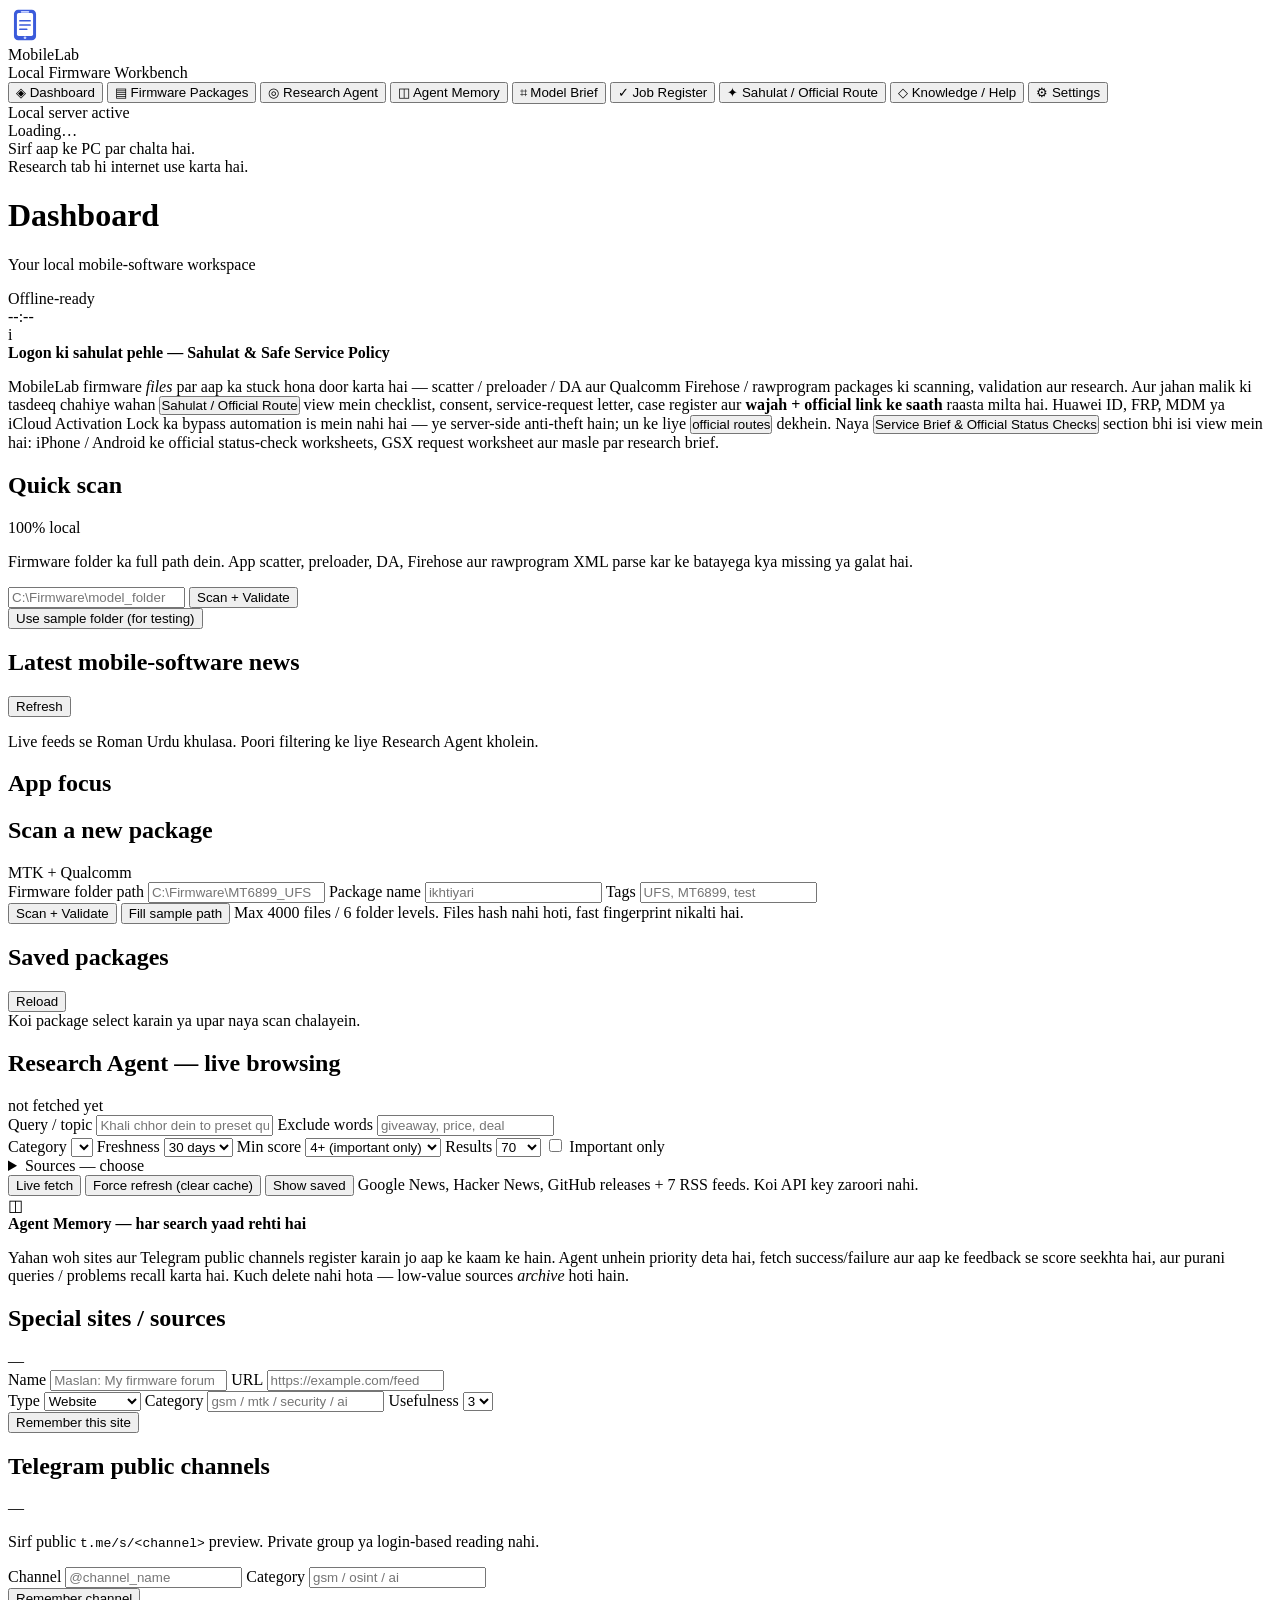
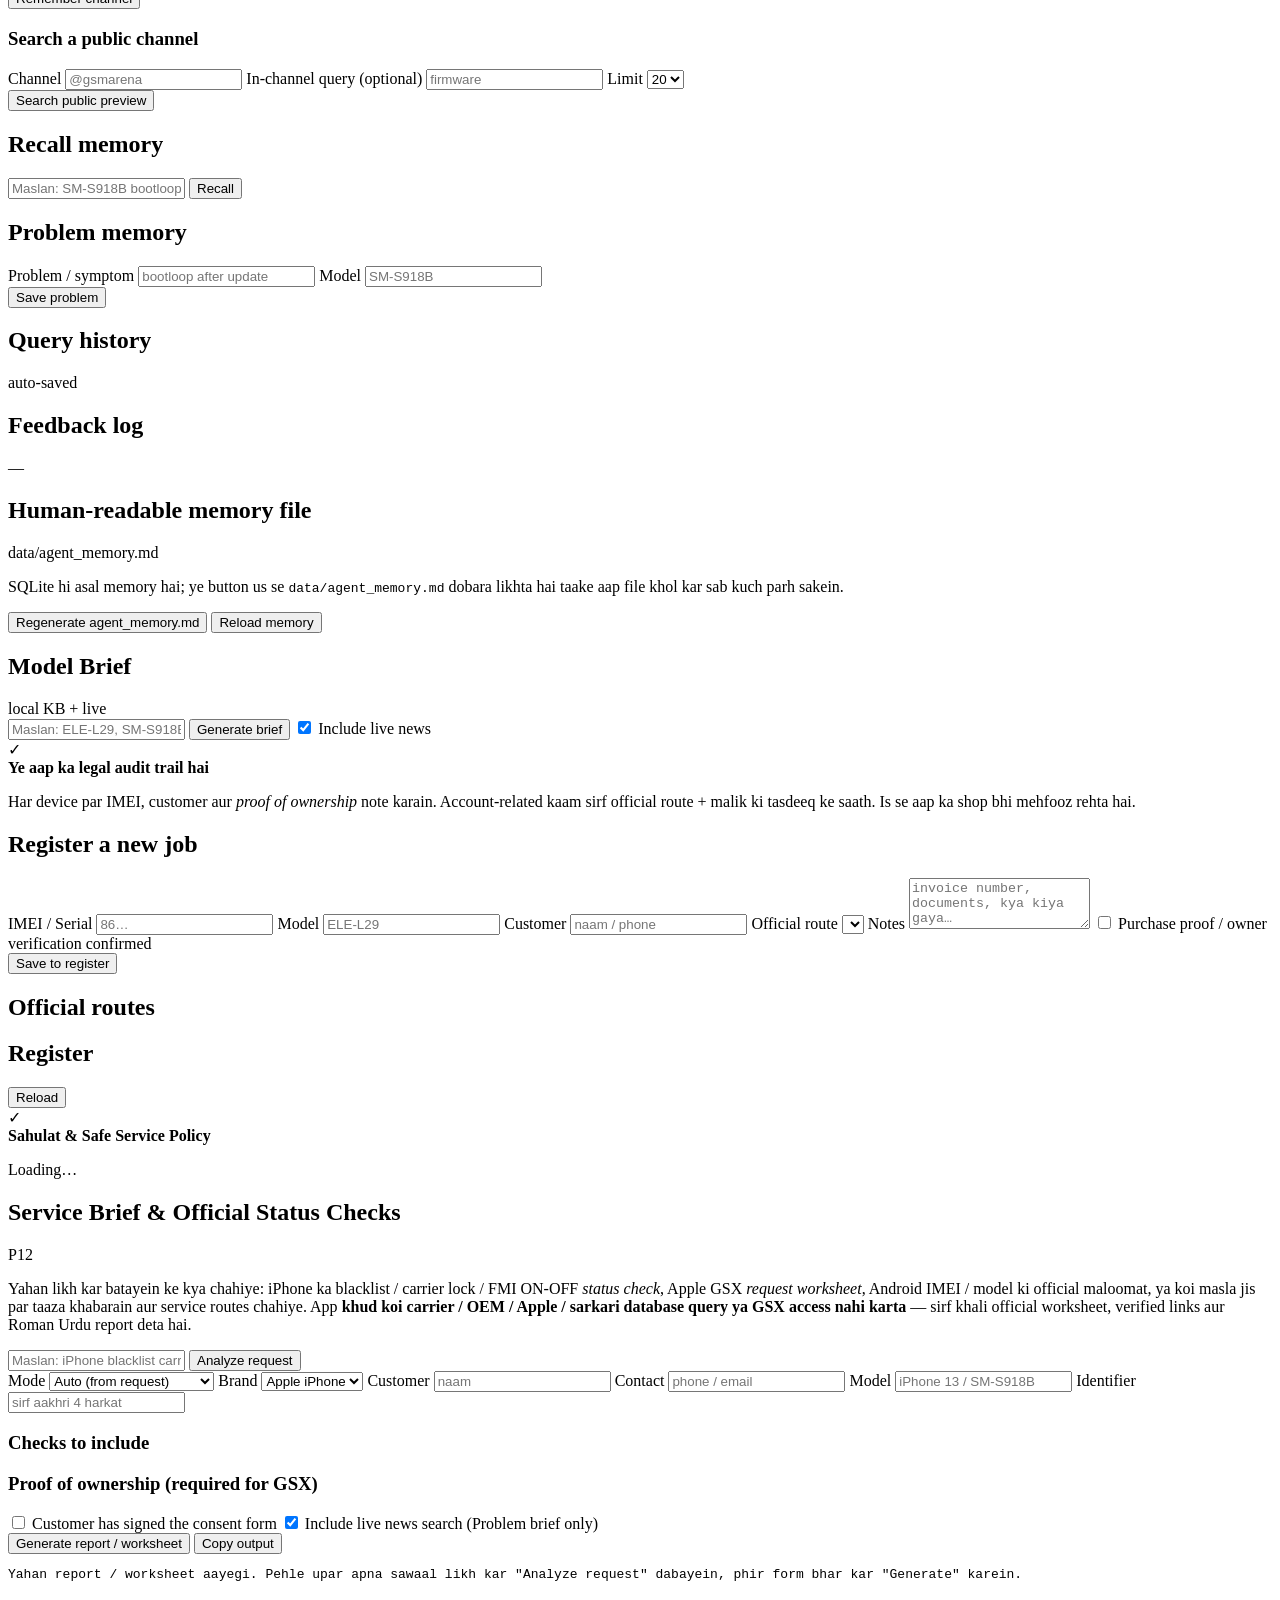
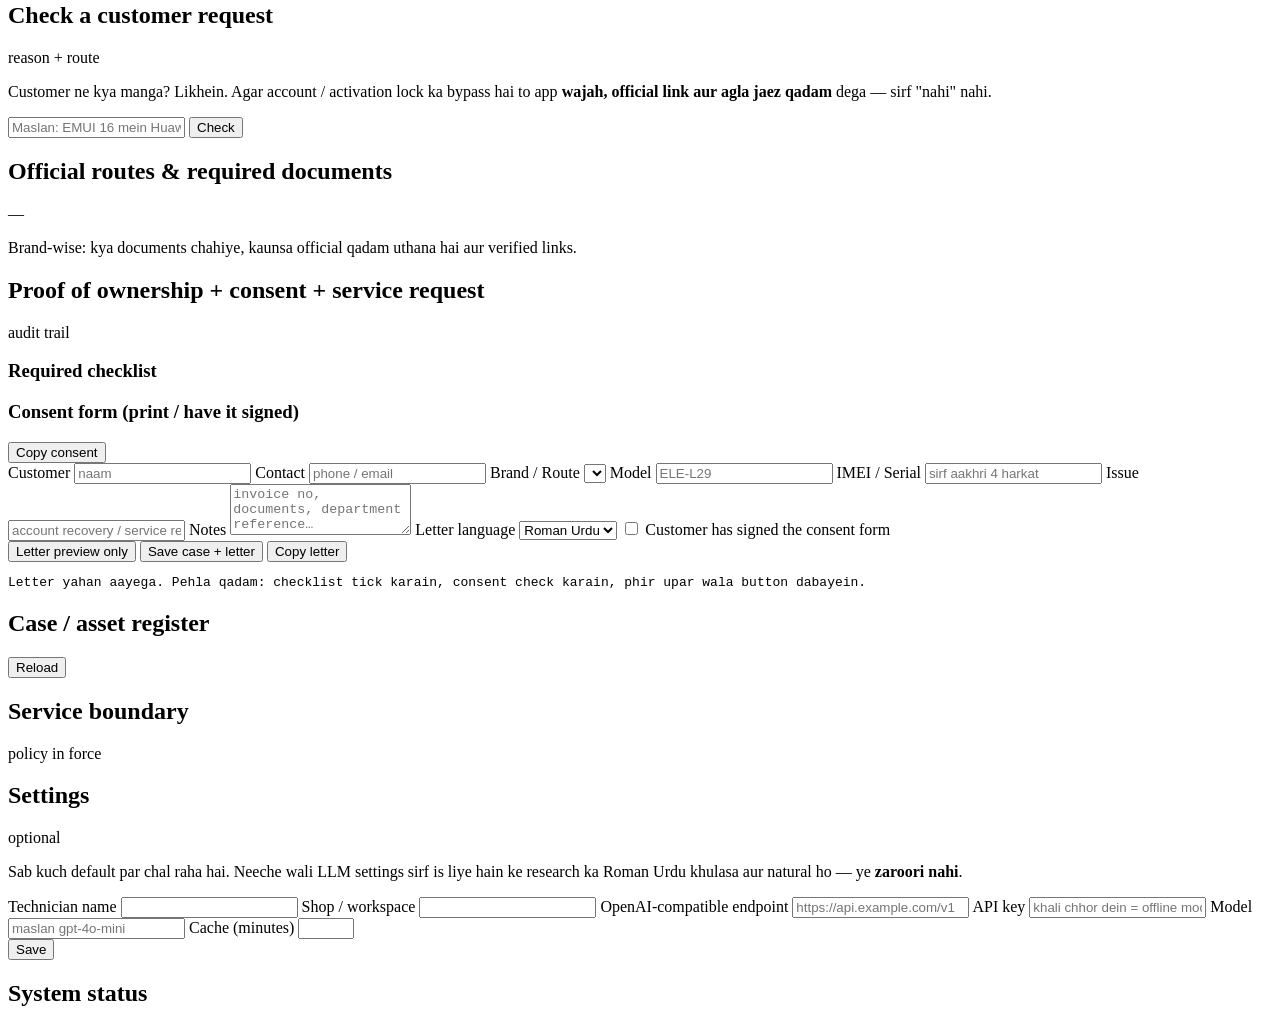
==== commit f7643bd2: "feat: deliver P12 service brief and P13 agent memory with synced governance docs P12: service_brief." ====
--- a/MobileLab/web/index.html
+++ b/MobileLab/web/index.html
@@ -31,6 +31,7 @@
       <button class="nav-item active" id="tab-dashboard" data-view="dashboard" role="tab" aria-selected="true" aria-controls="view-dashboard" aria-current="page" tabindex="0"><span class="ni" aria-hidden="true">◈</span> Dashboard</button>
       <button class="nav-item" id="tab-packages" data-view="packages" role="tab" aria-selected="false" aria-controls="view-packages" tabindex="-1"><span class="ni" aria-hidden="true">▤</span> Firmware Packages</button>
       <button class="nav-item" id="tab-research" data-view="research" role="tab" aria-selected="false" aria-controls="view-research" tabindex="-1"><span class="ni" aria-hidden="true">◎</span> Research Agent <span class="nav-dot" aria-hidden="true"></span></button>
+      <button class="nav-item" id="tab-memory" data-view="memory" role="tab" aria-selected="false" aria-controls="view-memory" tabindex="-1"><span class="ni" aria-hidden="true">◫</span> Agent Memory <span class="nav-dot" aria-hidden="true"></span></button>
       <button class="nav-item" id="tab-models" data-view="models" role="tab" aria-selected="false" aria-controls="view-models" tabindex="-1"><span class="ni" aria-hidden="true">⌗</span> Model Brief</button>
       <button class="nav-item" id="tab-jobs" data-view="jobs" role="tab" aria-selected="false" aria-controls="view-jobs" tabindex="-1"><span class="ni" aria-hidden="true">✓</span> Job Register</button>
       <button class="nav-item" id="tab-sahulat" data-view="sahulat" role="tab" aria-selected="false" aria-controls="view-sahulat" tabindex="-1"><span class="ni" aria-hidden="true">✦</span> Sahulat / Official Route</button>
@@ -65,7 +66,7 @@
           <div class="notice-icon" aria-hidden="true">i</div>
           <div lang="ur-PK-Latn">
             <strong>Logon ki sahulat pehle — Sahulat &amp; Safe Service Policy</strong>
-            <p>MobileLab firmware <em>files</em> par aap ka stuck hona door karta hai — scatter / preloader / DA aur Qualcomm Firehose / rawprogram packages ki scanning, validation aur research. Aur jahan malik ki tasdeeq chahiye wahan <button type="button" class="link-btn" style="display:inline;padding:0" lang="en" data-goto="sahulat">Sahulat / Official Route</button> view mein checklist, consent, service-request letter, case register aur <strong>wajah + official link ke saath</strong> raasta milta hai. Huawei ID, FRP, MDM ya iCloud Activation Lock ka bypass automation is mein nahi hai — ye server-side anti-theft hain; un ke liye <button type="button" class="link-btn" style="display:inline;padding:0" lang="en" data-goto="knowledge">official routes</button> dekhein.</p>
+            <p>MobileLab firmware <em>files</em> par aap ka stuck hona door karta hai — scatter / preloader / DA aur Qualcomm Firehose / rawprogram packages ki scanning, validation aur research. Aur jahan malik ki tasdeeq chahiye wahan <button type="button" class="link-btn" style="display:inline;padding:0" lang="en" data-goto="sahulat">Sahulat / Official Route</button> view mein checklist, consent, service-request letter, case register aur <strong>wajah + official link ke saath</strong> raasta milta hai. Huawei ID, FRP, MDM ya iCloud Activation Lock ka bypass automation is mein nahi hai — ye server-side anti-theft hain; un ke liye <button type="button" class="link-btn" style="display:inline;padding:0" lang="en" data-goto="knowledge">official routes</button> dekhein. Naya <button type="button" class="link-btn" style="display:inline;padding:0" lang="en" data-goto="sahulat">Service Brief &amp; Official Status Checks</button> section bhi isi view mein hai: iPhone / Android ke official status-check worksheets, GSX request worksheet aur masle par research brief.</p>
           </div>
         </div>
 
@@ -168,6 +169,100 @@
         <div id="resResults" class="res-wrap"></div>
       </section>
 
+      <!-- ================= AGENT MEMORY ================= -->
+      <section class="view" id="view-memory" role="tabpanel" aria-labelledby="tab-memory" tabindex="0">
+        <div class="notice soft">
+          <div class="notice-icon" aria-hidden="true">◫</div>
+          <div lang="ur-PK-Latn">
+            <strong>Agent Memory — har search yaad rehti hai</strong>
+            <p>Yahan woh sites aur Telegram public channels register karain jo aap ke kaam ke hain. Agent unhein priority deta hai, fetch success/failure aur aap ke feedback se score seekhta hai, aur purani queries / problems recall karta hai. Kuch delete nahi hota — low-value sources <em>archive</em> hoti hain.</p>
+          </div>
+        </div>
+
+        <div class="stat-grid" id="memStats"></div>
+
+        <div class="two-col">
+          <div class="card">
+            <div class="card-head"><h2>Special sites / sources</h2><span class="tag green" id="memSrcCount">—</span></div>
+            <div class="form-row">
+              <label class="grow">Name <input id="memSourceName" placeholder="Maslan: My firmware forum"></label>
+              <label class="grow">URL <input id="memSourceUrl" placeholder="https://example.com/feed"></label>
+            </div>
+            <div class="form-row">
+              <label>Type <select id="memSourceType">
+                <option value="web">Website</option><option value="feed">RSS / feed</option>
+                <option value="telegram">Telegram</option><option value="official">Official</option>
+                <option value="community">Community</option><option value="search">Search / API</option>
+              </select></label>
+              <label>Category <input id="memSourceCat" placeholder="gsm / mtk / security / ai"></label>
+              <label>Usefulness <select id="memSourceUse"><option>1</option><option>2</option><option selected>3</option><option>4</option><option>5</option></select></label>
+            </div>
+            <div class="row-actions"><button class="btn primary" id="memSourceAdd">Remember this site</button></div>
+            <div id="memSourceList" class="mem-list"><div class="skeleton"></div></div>
+          </div>
+
+          <div class="card">
+            <div class="card-head"><h2>Telegram public channels</h2><span class="tag" id="memTgCount">—</span></div>
+            <p class="muted small" lang="ur-PK-Latn">Sirf public <code>t.me/s/&lt;channel&gt;</code> preview. Private group ya login-based reading nahi.</p>
+            <div class="form-row">
+              <label class="grow">Channel <input id="memTgChannel" placeholder="@channel_name"></label>
+              <label>Category <input id="memTgCat" placeholder="gsm / osint / ai"></label>
+            </div>
+            <div class="row-actions"><button class="btn primary" id="memTgAdd">Remember channel</button></div>
+            <div id="memTgList" class="mem-list"><div class="skeleton"></div></div>
+            <h3 class="sah-h3">Search a public channel</h3>
+            <div class="form-row">
+              <label class="grow">Channel <input id="memTgSearchChannel" placeholder="@gsmarena"></label>
+              <label class="grow">In-channel query (optional) <input id="memTgSearchQ" placeholder="firmware"></label>
+              <label>Limit <select id="memTgSearchLimit"><option>10</option><option selected>20</option><option>40</option></select></label>
+            </div>
+            <div class="row-actions"><button class="btn primary" id="memTgSearchBtn">Search public preview</button></div>
+            <div id="memTgResults" class="mem-results"></div>
+          </div>
+        </div>
+
+        <div class="two-col">
+          <div class="card">
+            <div class="card-head"><h2>Recall memory</h2></div>
+            <div class="inline-form">
+              <input id="memRecallQ" placeholder="Maslan: SM-S918B bootloop">
+              <button class="btn primary" id="memRecallBtn">Recall</button>
+            </div>
+            <div id="memRecallOut" class="mem-results" lang="ur-PK-Latn"></div>
+          </div>
+          <div class="card">
+            <div class="card-head"><h2>Problem memory</h2></div>
+            <div class="form-row">
+              <label class="grow">Problem / symptom <input id="memProbTitle" placeholder="bootloop after update"></label>
+              <label>Model <input id="memProbModel" placeholder="SM-S918B"></label>
+            </div>
+            <div class="row-actions"><button class="btn ghost" id="memProbAdd">Save problem</button></div>
+            <div id="memProbList" class="mem-list"></div>
+          </div>
+        </div>
+
+        <div class="two-col">
+          <div class="card">
+            <div class="card-head"><h2>Query history</h2><span class="tag">auto-saved</span></div>
+            <div id="memQueries" class="mem-list"></div>
+          </div>
+          <div class="card">
+            <div class="card-head"><h2>Feedback log</h2><span class="tag" id="memFbCount">—</span></div>
+            <div id="memFeedback" class="mem-list"></div>
+          </div>
+        </div>
+
+        <div class="card">
+          <div class="card-head"><h2>Human-readable memory file</h2><span class="tag green">data/agent_memory.md</span></div>
+          <p class="muted" lang="ur-PK-Latn">SQLite hi asal memory hai; ye button us se <code>data/agent_memory.md</code> dobara likhta hai taake aap file khol kar sab kuch parh sakein.</p>
+          <div class="row-actions">
+            <button class="btn primary" id="memExportBtn">Regenerate agent_memory.md</button>
+            <button class="btn ghost" id="memReloadBtn">Reload memory</button>
+          </div>
+          <div id="memExportMsg" class="small muted" aria-live="polite"></div>
+        </div>
+      </section>
+
       <!-- ================= MODELS ================= -->
       <section class="view" id="view-models" role="tabpanel" aria-labelledby="tab-models" tabindex="0">
         <div class="card">
@@ -220,6 +315,59 @@
             <strong id="sahPolicyTitle">Sahulat &amp; Safe Service Policy</strong>
             <p id="sahPolicyLead">Loading…</p>
           </div>
+        </div>
+
+        <!-- ============ SERVICE BRIEF & OFFICIAL STATUS CHECKS (P12) ============ -->
+        <div class="card" id="svcCard">
+          <div class="card-head"><h2>Service Brief &amp; Official Status Checks</h2><span class="tag green" id="svcVersion">P12</span></div>
+          <p class="muted" lang="ur-PK-Latn">Yahan likh kar batayein ke kya chahiye: iPhone ka blacklist / carrier lock / FMI ON-OFF <em>status check</em>, Apple GSX <em>request worksheet</em>, Android IMEI / model ki official maloomat, ya koi masla jis par taaza khabarain aur service routes chahiye. App <strong>khud koi carrier / OEM / Apple / sarkari database query ya GSX access nahi karta</strong> — sirf khali official worksheet, verified links aur Roman Urdu report deta hai.</p>
+
+          <div class="inline-form">
+            <input id="svcAsk" placeholder="Maslan: iPhone blacklist carrier lock FMI off on check kar ke report do" spellcheck="false">
+            <button class="btn primary" id="svcAskBtn">Analyze request</button>
+          </div>
+          <div id="svcAskOut" class="sah-out" lang="ur-PK-Latn" aria-live="polite"></div>
+
+          <div class="form-row">
+            <label>Mode <select id="svcMode">
+              <option value="auto">Auto (from request)</option>
+              <option value="status">Status check worksheet</option>
+              <option value="gsx">GSX request worksheet</option>
+              <option value="brief">Problem / research brief</option>
+            </select></label>
+            <label>Brand <select id="svcBrand">
+              <option value="apple">Apple iPhone</option>
+              <option value="android">Android</option>
+              <option value="other">Other</option>
+            </select></label>
+            <label>Customer <input id="svcCustomer" placeholder="naam"></label>
+            <label>Contact <input id="svcContact" placeholder="phone / email"></label>
+            <label>Model <input id="svcModel" placeholder="iPhone 13 / SM-S918B"></label>
+            <label>Identifier <input id="svcId" maxlength="40" placeholder="sirf aakhri 4 harkat"></label>
+          </div>
+
+          <div class="svc-cols">
+            <div>
+              <h3 class="sah-h3">Checks to include</h3>
+              <div id="svcChecks" class="sah-checklist" lang="ur-PK-Latn"></div>
+            </div>
+            <div>
+              <h3 class="sah-h3">Proof of ownership (required for GSX)</h3>
+              <div id="svcProof" class="sah-checklist" lang="ur-PK-Latn"></div>
+              <label class="checkline"><input type="checkbox" id="svcConsentChk"> Customer has signed the consent form</label>
+              <label class="checkline"><input type="checkbox" id="svcLive" checked> Include live news search (Problem brief only)</label>
+            </div>
+          </div>
+
+          <div class="row-actions">
+            <button class="btn primary" id="svcRunBtn">Generate report / worksheet</button>
+            <button class="btn ghost" id="svcCopyBtn">Copy output</button>
+          </div>
+          <div id="svcMsg" class="small muted" aria-live="polite"></div>
+          <pre id="svcOutput" class="sah-letter" lang="ur-PK-Latn">Yahan report / worksheet aayegi. Pehle upar apna sawaal likh kar "Analyze request" dabayein, phir form bhar kar "Generate" karein.</pre>
+          <div id="svcFacts"></div>
+          <div id="svcSources" lang="ur-PK-Latn"></div>
+          <div id="svcDisclaimer" class="small muted" lang="ur-PK-Latn"></div>
         </div>
 
         <div class="two-col">
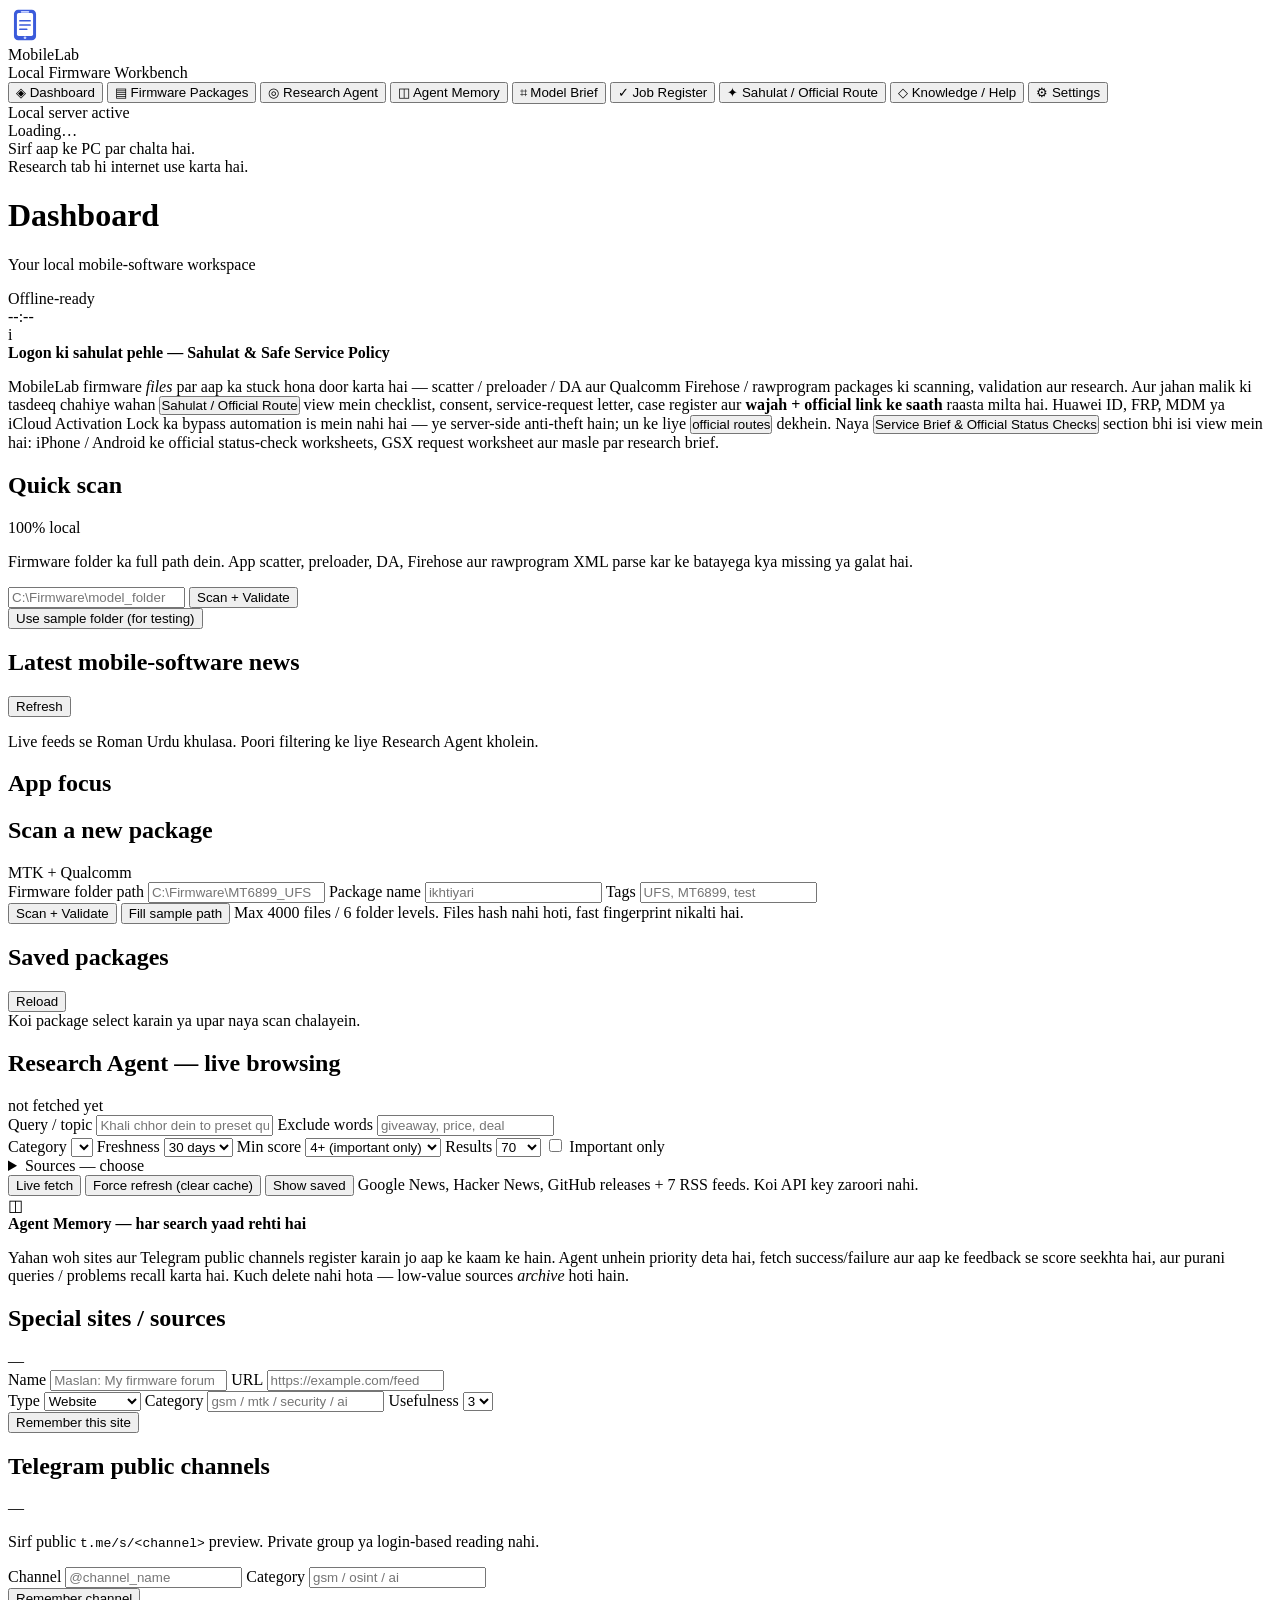
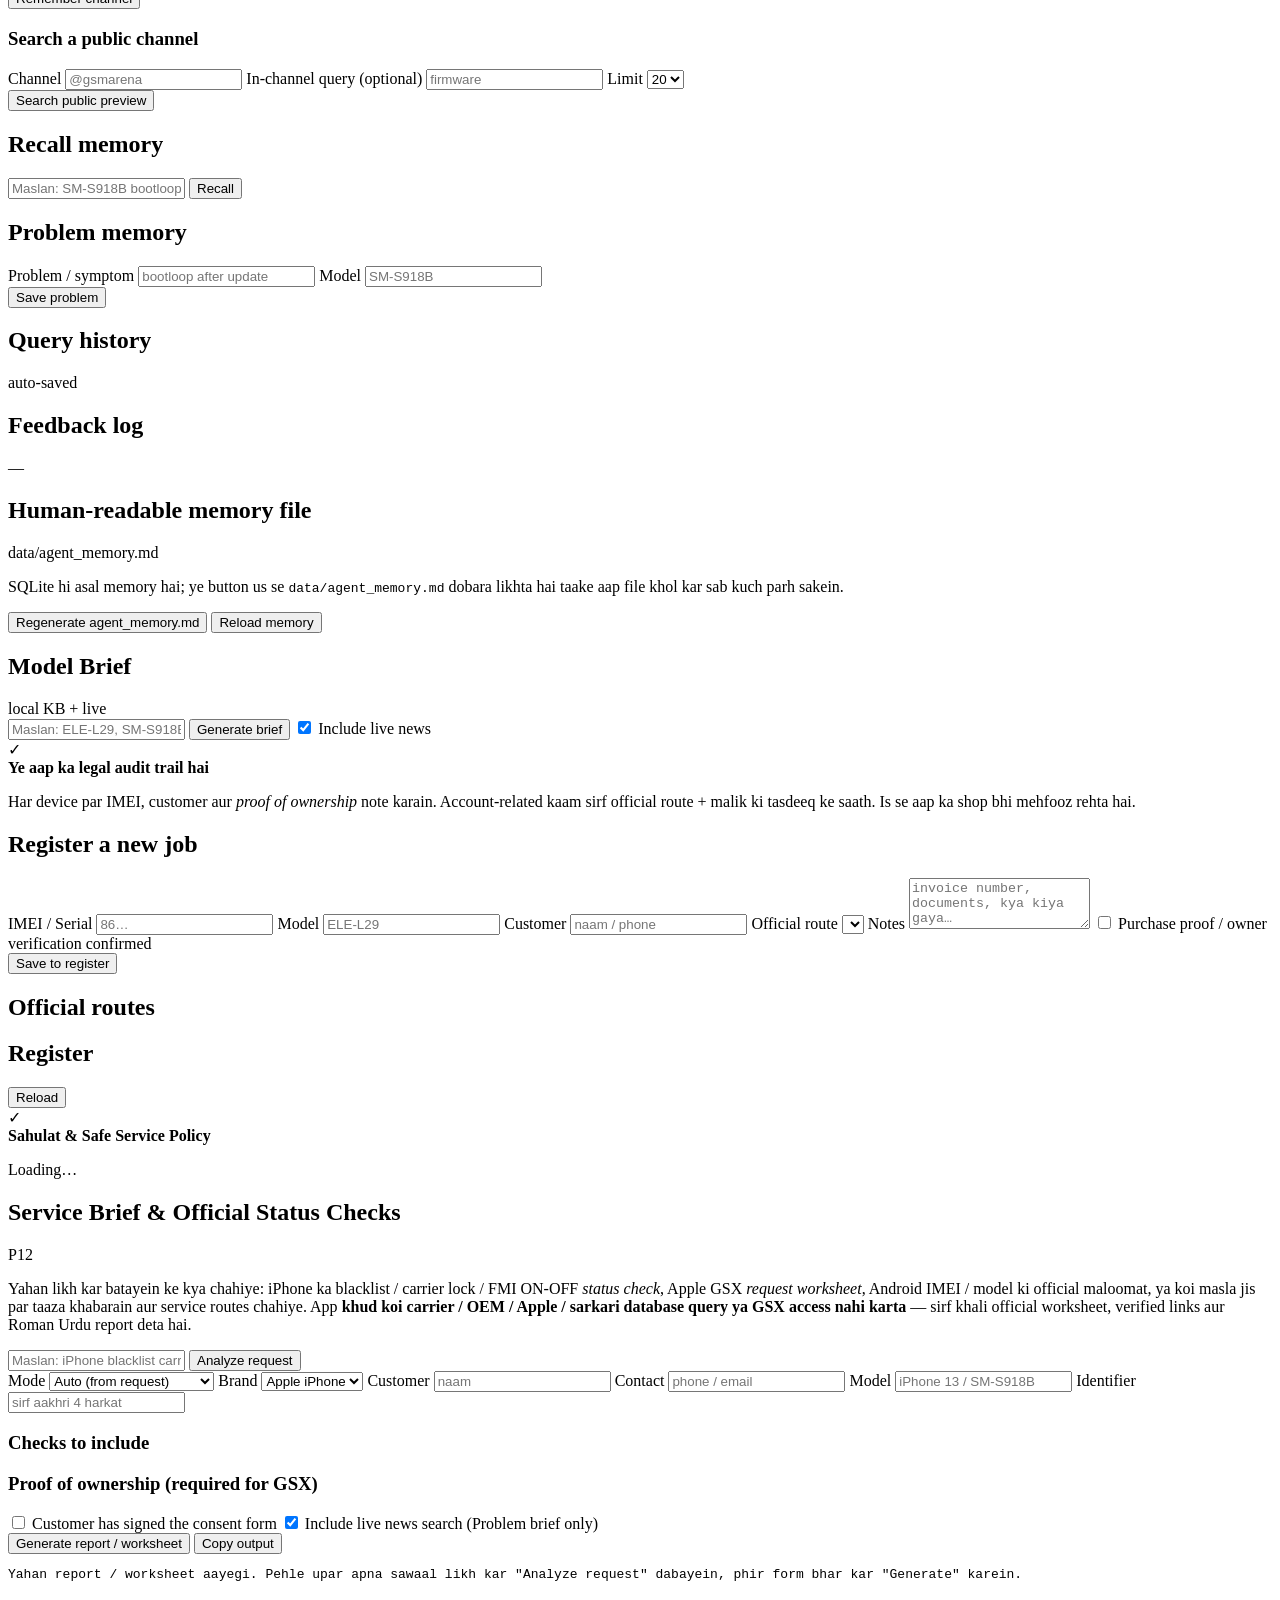
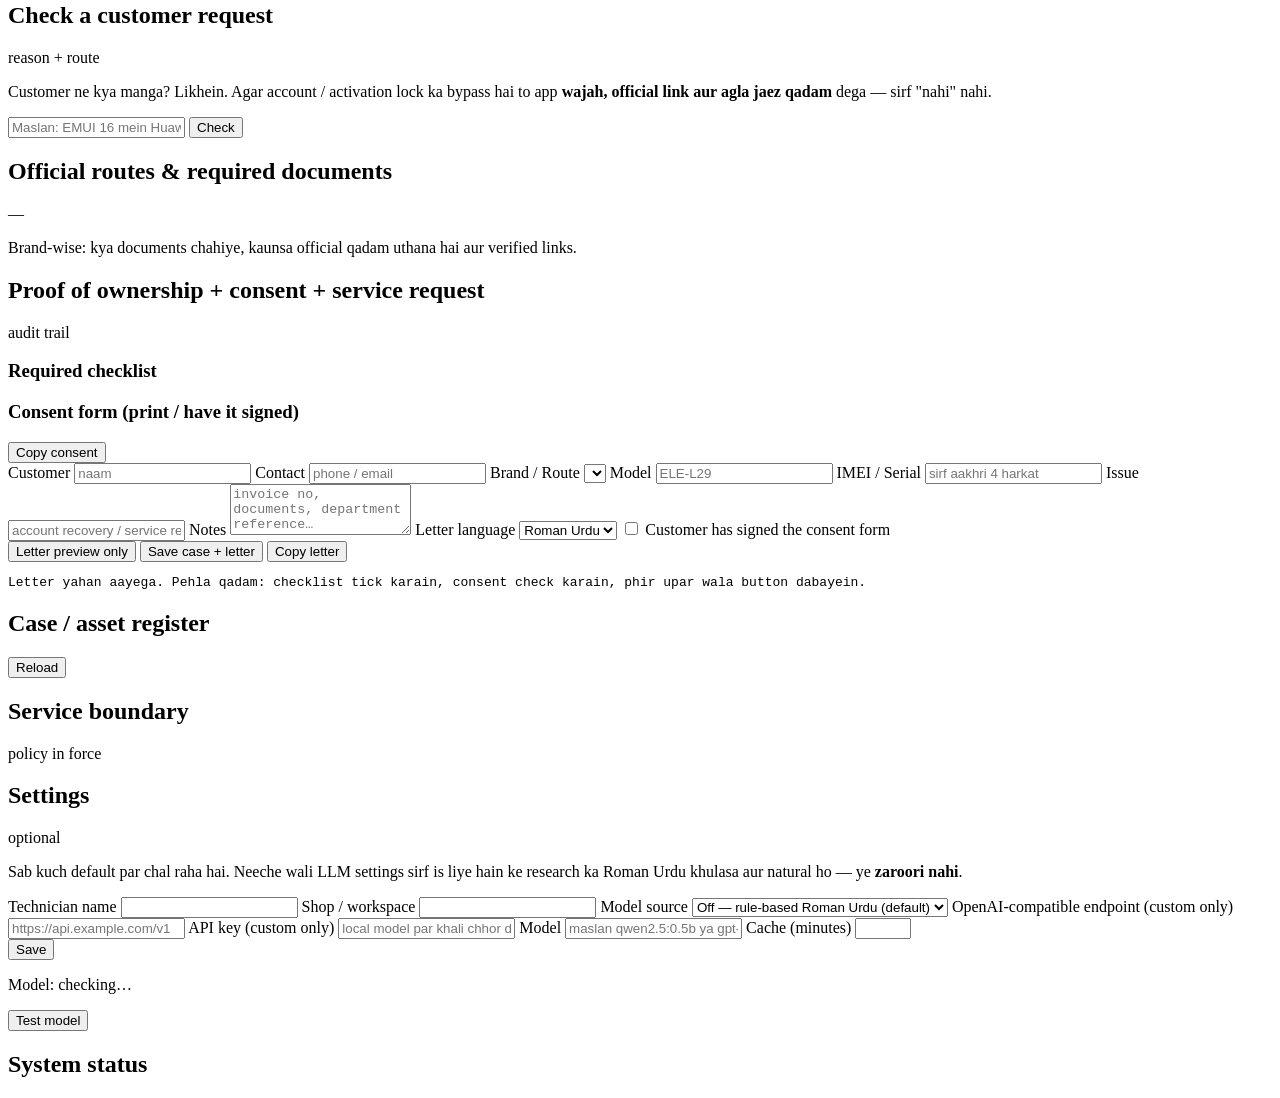
==== commit 86c7f609: "feat: add P14 local model support, full category audit, and synced governance docs" ====
--- a/MobileLab/web/index.html
+++ b/MobileLab/web/index.html
@@ -448,13 +448,24 @@
           <div class="form-grid">
             <label>Technician name <input id="setTech"></label>
             <label>Shop / workspace <input id="setShop"></label>
-            <label class="wide">OpenAI-compatible endpoint <input id="setEndpoint" placeholder="https://api.example.com/v1"></label>
-            <label>API key <input id="setKey" type="password" placeholder="khali chhor dein = offline mode"></label>
-            <label>Model <input id="setModel" placeholder="maslan gpt-4o-mini"></label>
+            <label class="wide">Model source
+              <select id="setProvider">
+                <option value="off">Off — rule-based Roman Urdu (default)</option>
+                <option value="ollama">Ollama (local 127.0.0.1:11434)</option>
+                <option value="lmstudio">LM Studio (local 127.0.0.1:1234)</option>
+                <option value="custom">Custom OpenAI-compatible endpoint</option>
+              </select>
+            </label>
+            <label class="wide">OpenAI-compatible endpoint (custom only) <input id="setEndpoint" placeholder="https://api.example.com/v1"></label>
+            <label>API key (custom only) <input id="setKey" type="password" placeholder="local model par khali chhor dein"></label>
+            <label>Model <input id="setModel" placeholder="maslan qwen2.5:0.5b ya gpt-4o-mini"></label>
             <label>Cache (minutes) <input id="setCache" type="number" min="1" max="240"></label>
           </div>
           <button class="btn primary" id="setSave">Save</button>
           <span id="setMsg" class="muted small" aria-live="polite"></span>
+          <p class="muted small" id="llmState" aria-live="polite">Model: checking…</p>
+          <button class="btn ghost" id="llmTest" type="button">Test model</button>
+          <span id="llmTestMsg" class="muted small" aria-live="polite"></span>
         </div>
         <div class="card">
           <div class="card-head"><h2>System status</h2></div>
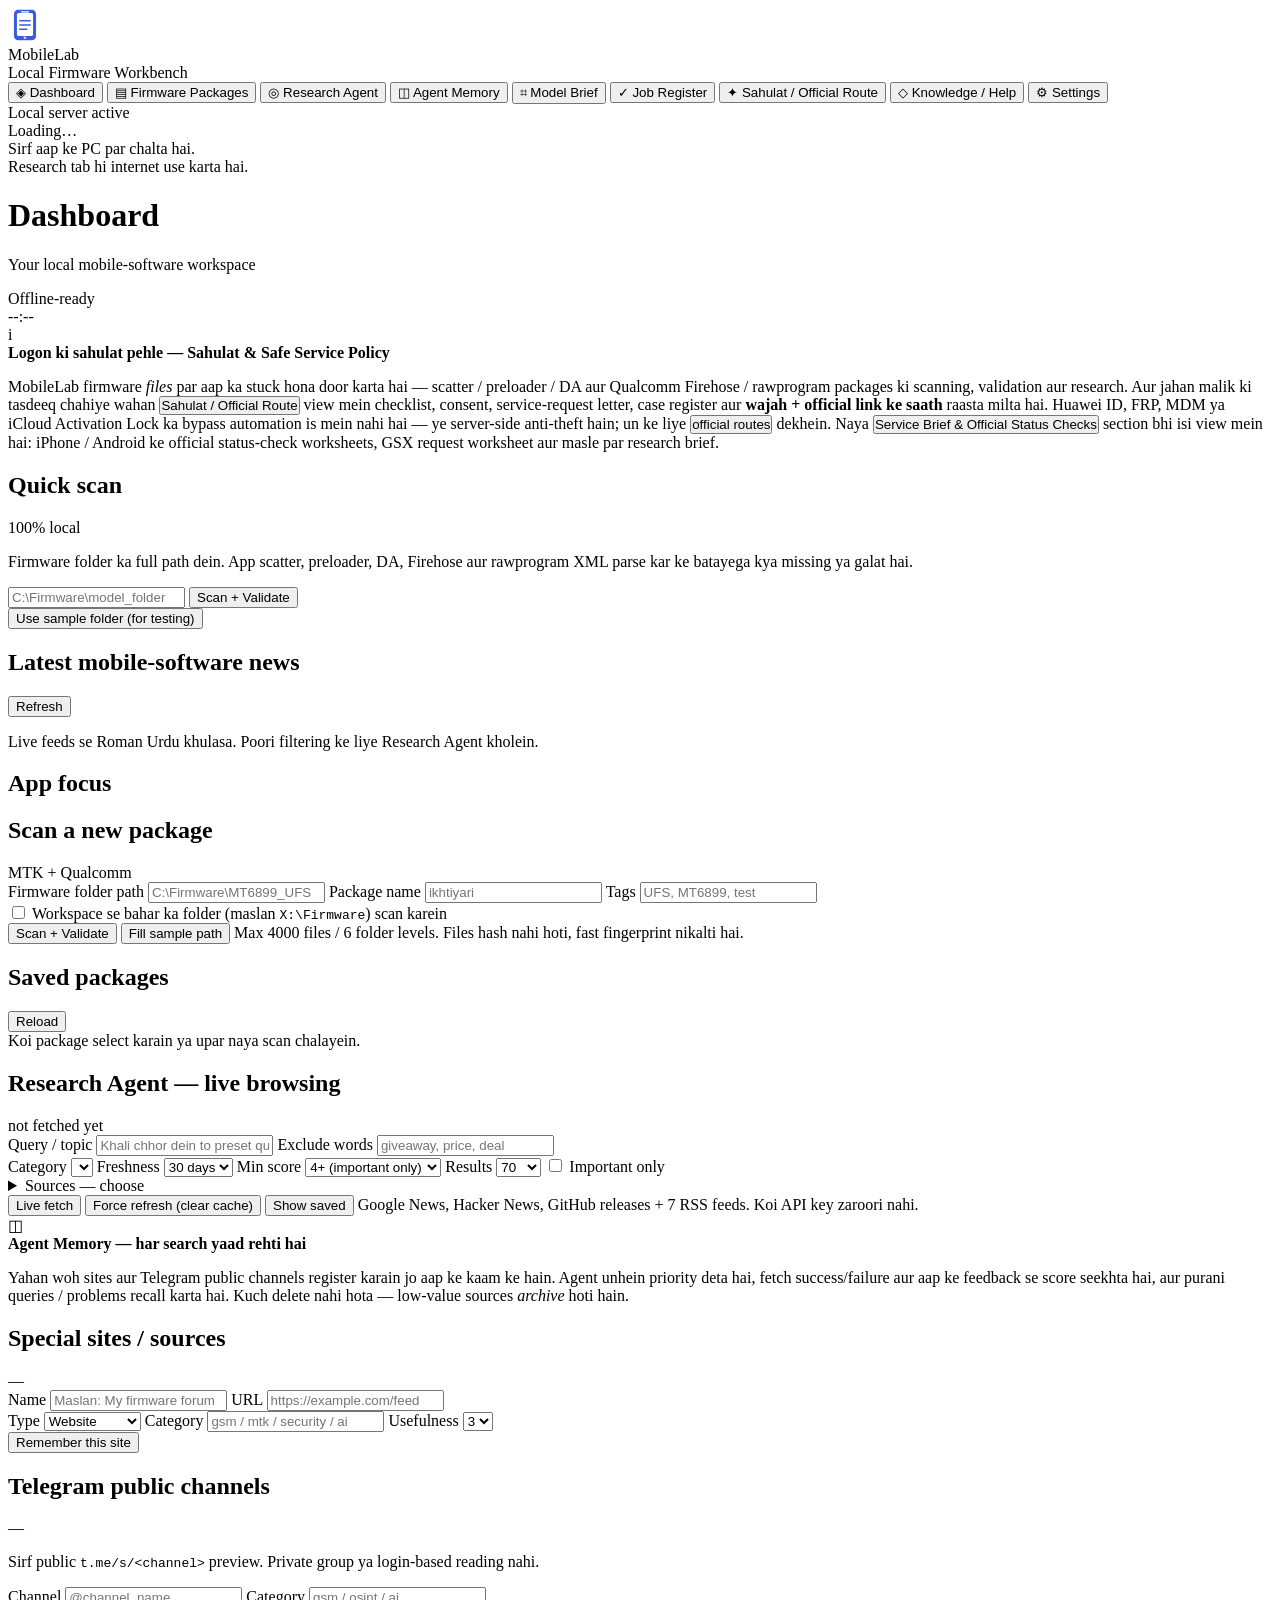
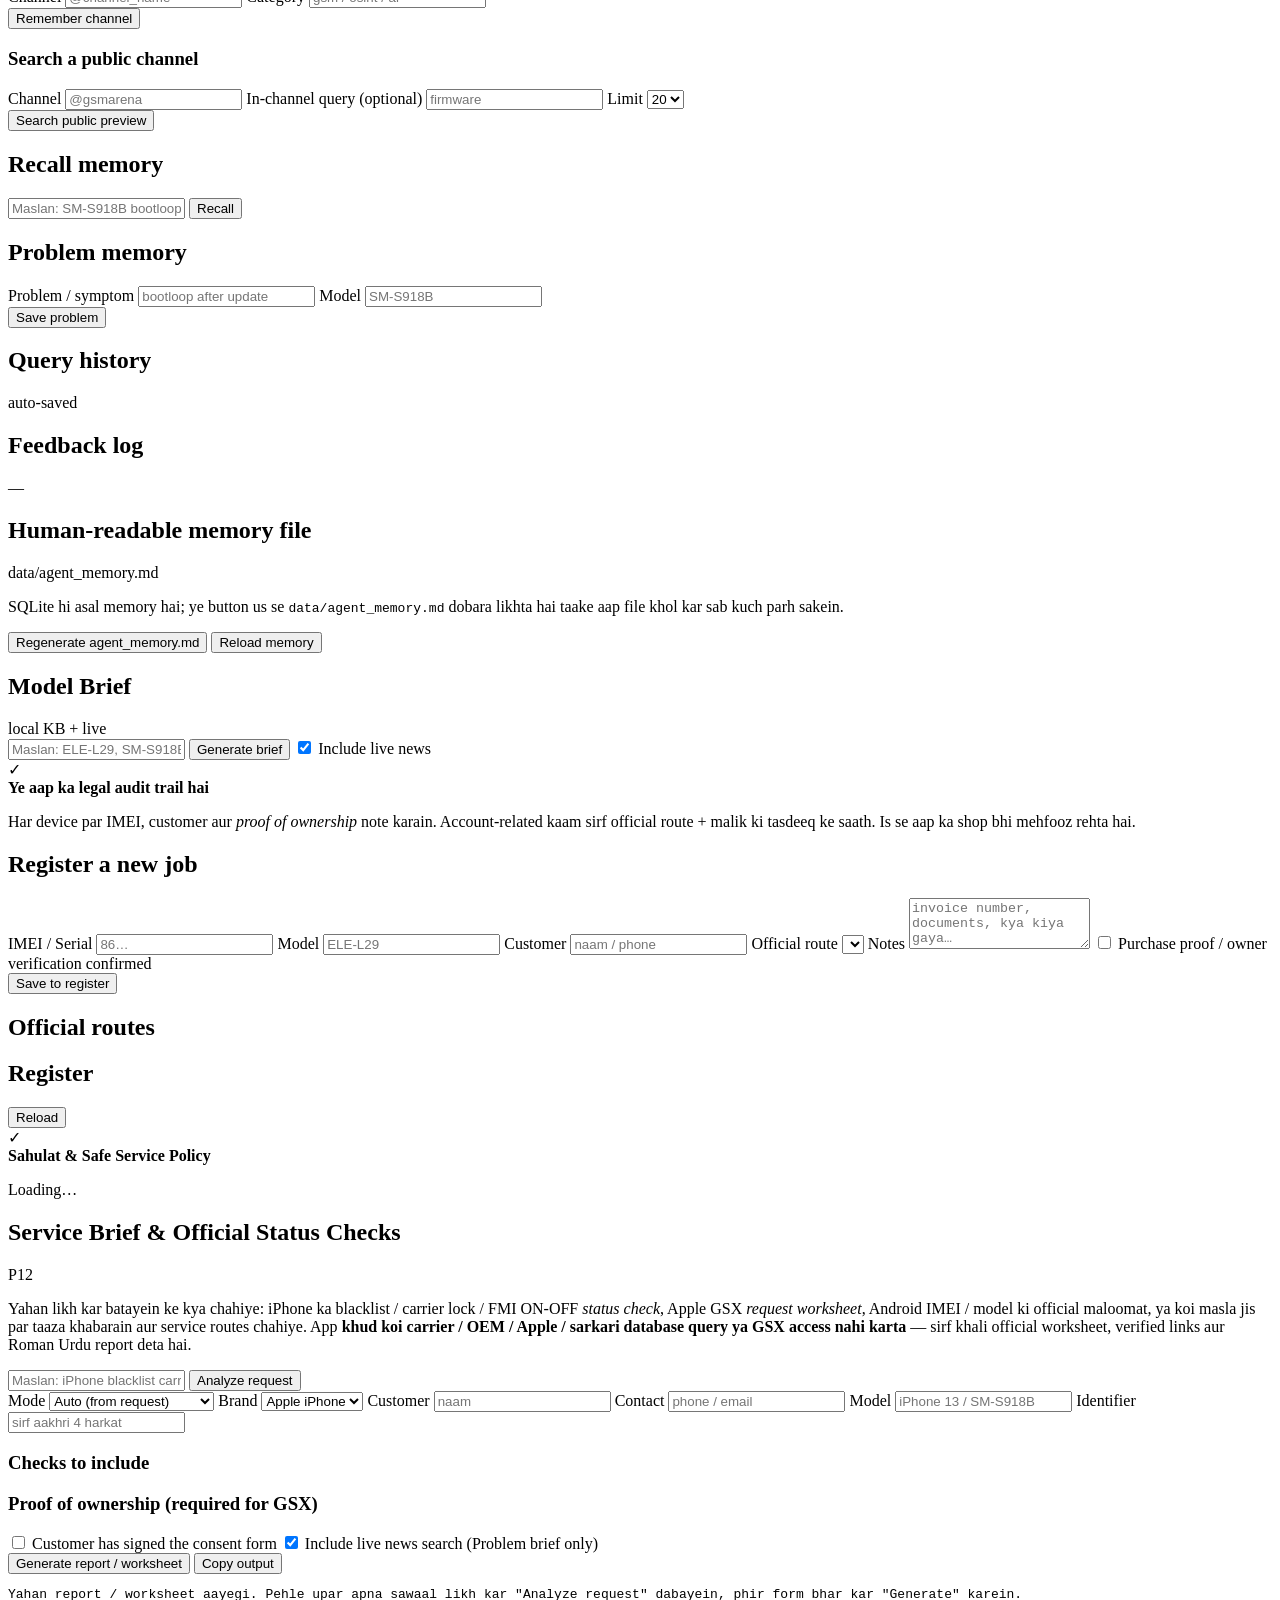
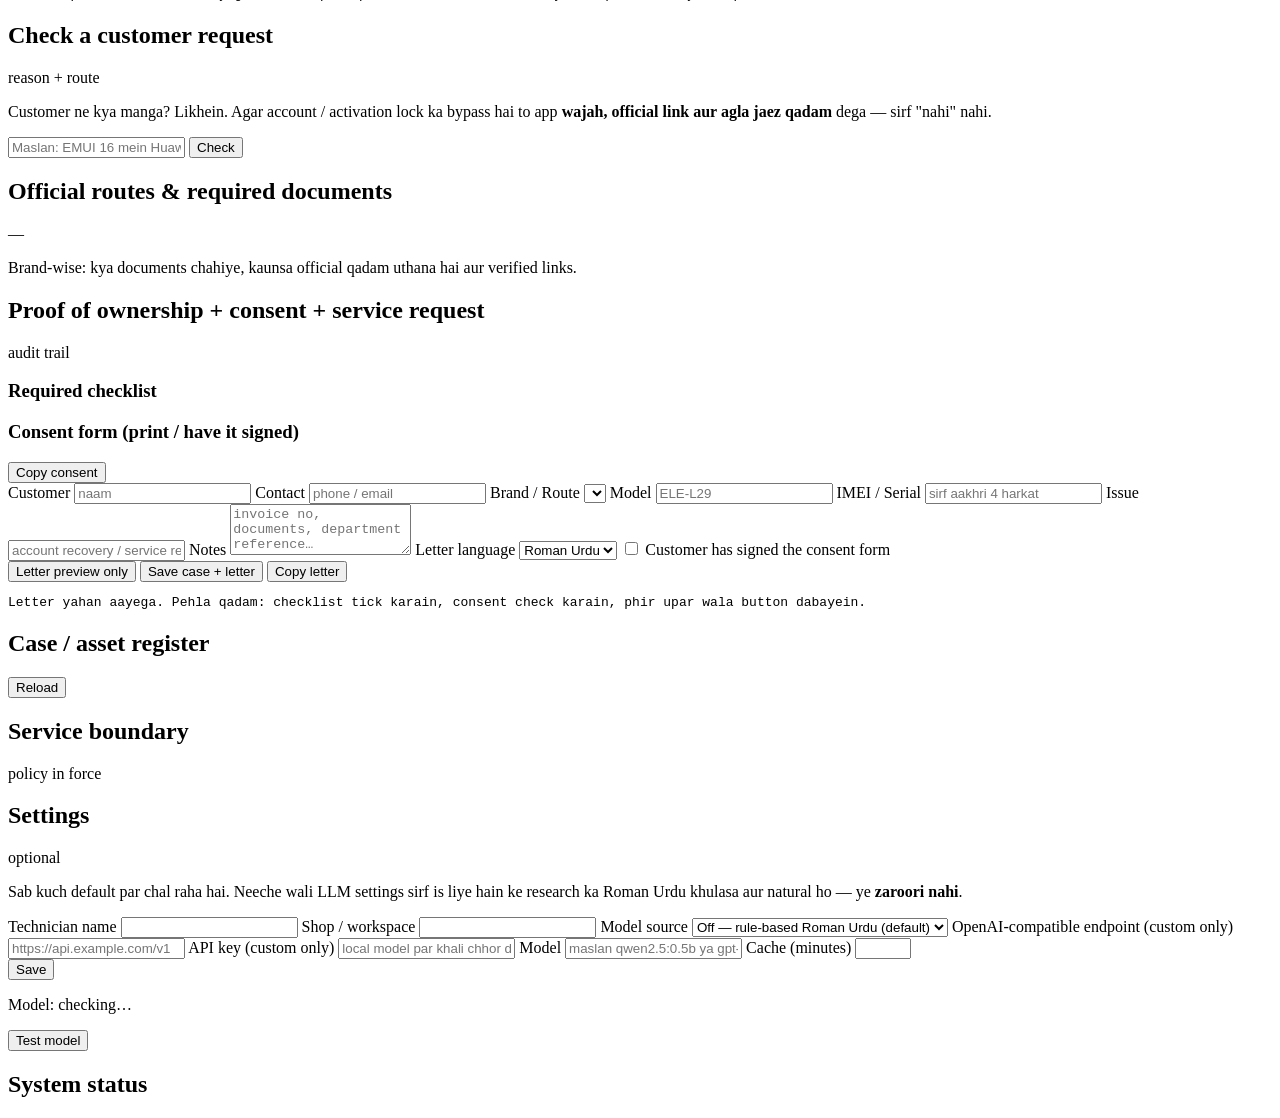
==== commit 3c549dd9: "feat: JIN Agent 2.6.0 — P23-P27 (Telegram bot, channels, watchdog, observability, retrieval++) P23 (" ====
--- a/MobileLab/web/index.html
+++ b/MobileLab/web/index.html
@@ -107,6 +107,9 @@
             </label>
             <label>Package name <input id="pkgName" placeholder="ikhtiyari"></label>
             <label>Tags <input id="pkgTags" placeholder="UFS, MT6899, test"></label>
+          </div>
+          <div class="row-actions">
+            <label class="checkline" id="pkgOutsideLine"><input type="checkbox" id="pkgAllowOutside"> <span lang="ur-PK-Latn">Workspace se bahar ka folder (maslan <code>X:\Firmware</code>) scan karein</span></label>
           </div>
           <div class="row-actions">
             <button class="btn primary" id="pkgScanBtn">Scan + Validate</button>
